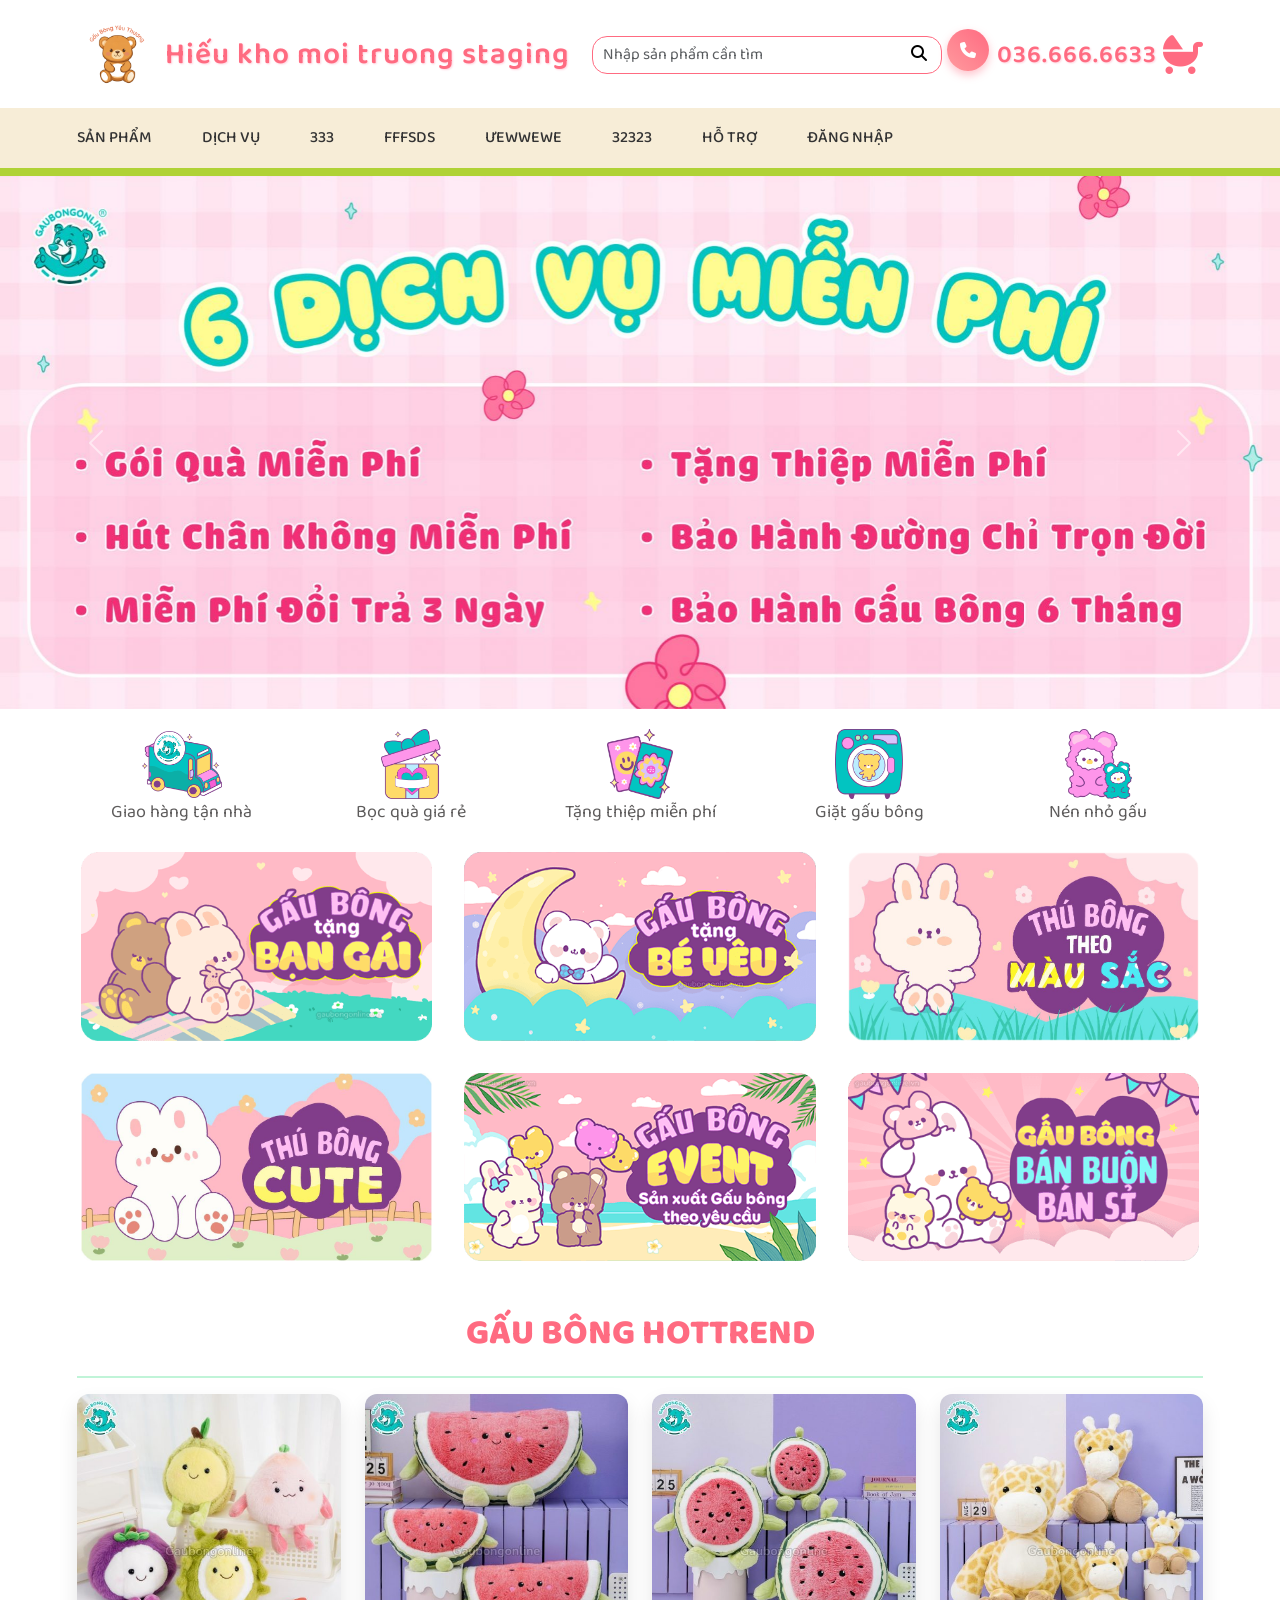
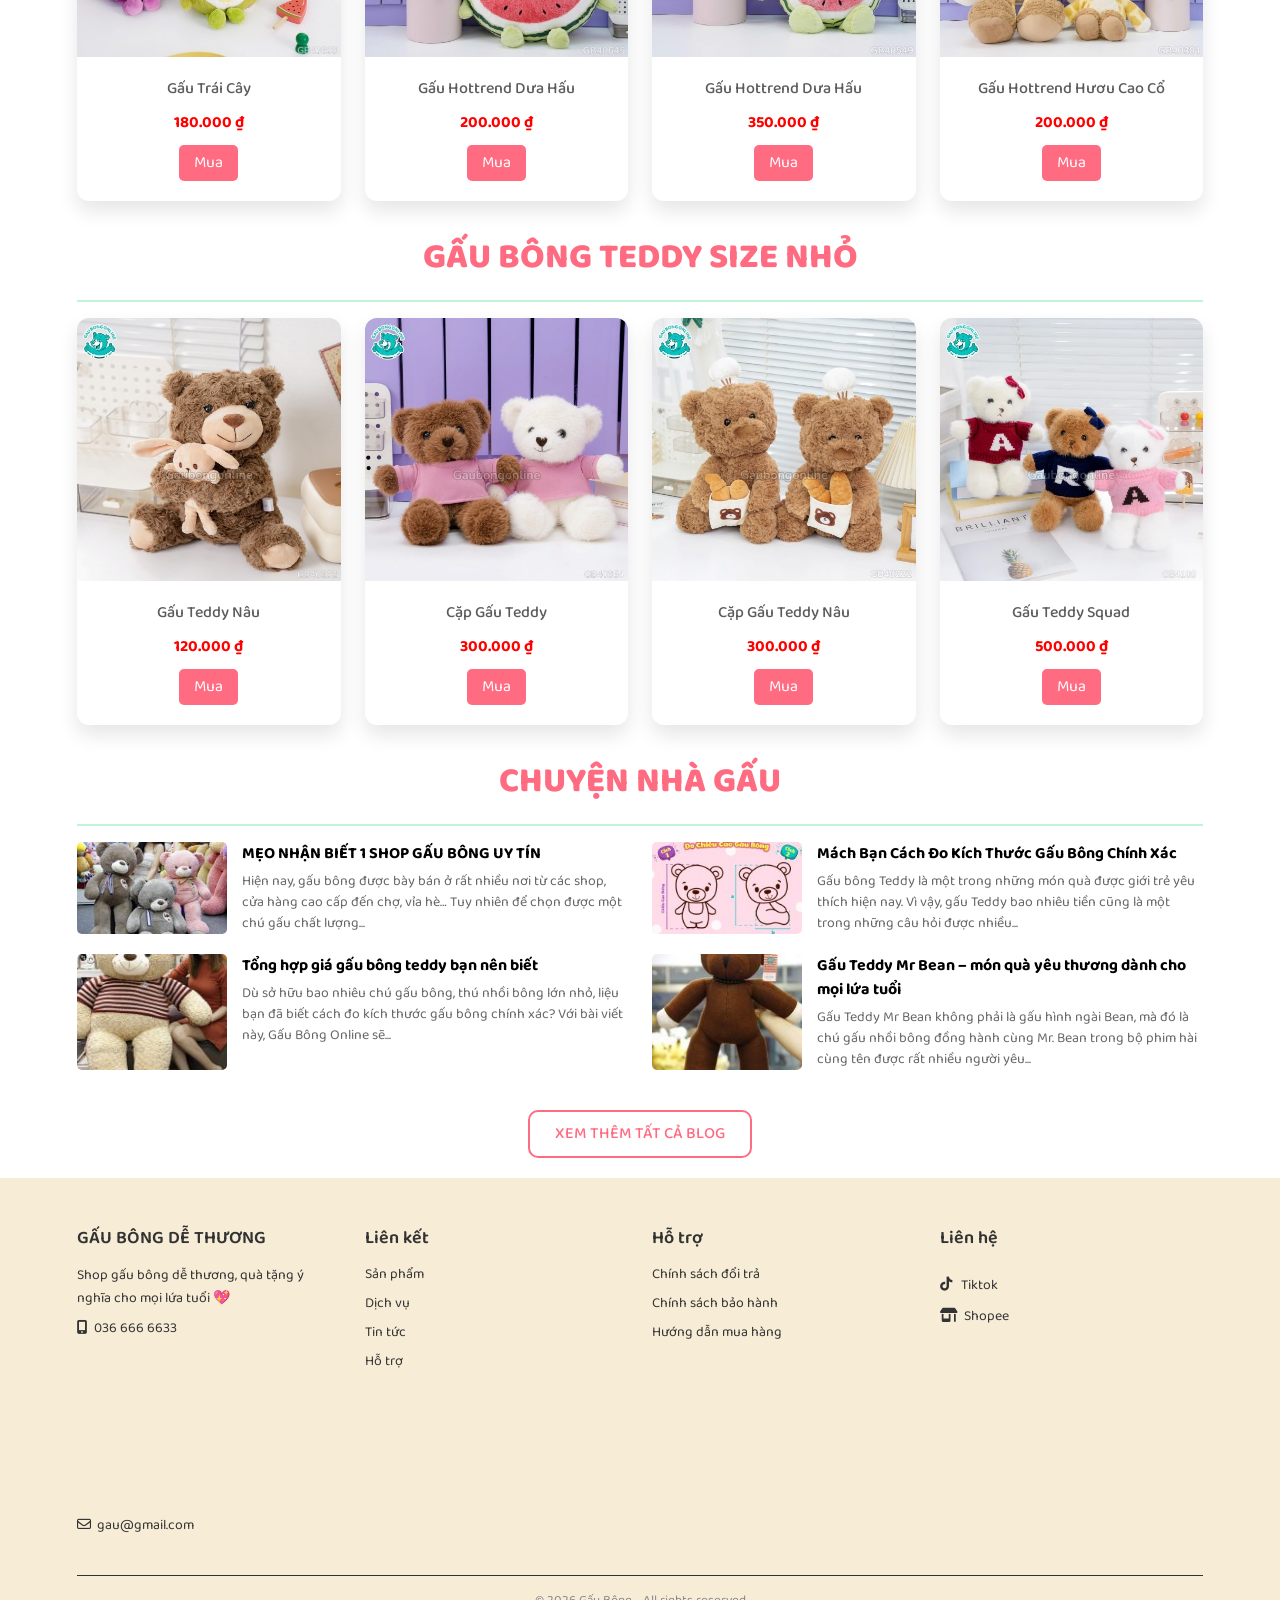
==== index.html @ 60a7fa4b "update" ====
<!doctype html>
<html lang="en">
  <head>
    <title>MMOSolution</title>
    <meta charset="utf-8" />
    <meta name="viewport" content="width=device-width, initial-scale=1" />
    <link
      href="https://cdn.jsdelivr.net/npm/bootstrap@5.3.3/dist/css/bootstrap.min.css"
      rel="stylesheet"
    />
    <script src="https://cdn.jsdelivr.net/npm/bootstrap@5.3.3/dist/js/bootstrap.bundle.min.js"></script>
    <link
      rel="stylesheet"
      href="https://cdnjs.cloudflare.com/ajax/libs/font-awesome/6.5.0/css/all.min.css"
    />
    <link rel="stylesheet" href="/style.css" />
    <link
      href="https://fonts.googleapis.com/css2?family=Baloo+2:wght@400;600&display=swap"
      rel="stylesheet"
    />
  </head>
  
  <body>
    <header>
      <div style="height: 2px; width: 100%; background: #ffffff"></div>
      
      
      <nav class="navbar navbar-expand-sm">
        <div class="container">
          <!-- logo -->
          <a class="navbar-brand" href="/index.html">
            <img
              class="img-fluid"
              src="/img/logo.png"
              alt="Logo"
              style="width: 80px"
            />
            <p class="h1">Hiếu kho moi truong staging</p>
          </a>
          <!-- logo -->
          <div class="navbar-search">
            <form class="d-flex" onsubmit="return false;">
              <input
                id="searchInput"
                class="form-control me-2"
                type="text"
                placeholder="Nhập sản phẩm cần tìm"
              />
              <button class="btn-search" type="button">
                <i class="fa-solid fa-magnifying-glass"></i>
              </button>
            </form>

            <!-- box kết quả -->
            <div id="searchResult" class="search-result d-none"></div>
          </div>

          <div class="navbar-phone">
            <p>
              <i
                class="fa-solid fa-phone"
                style="color: rgb(255, 255, 255)"
              ></i>
            </p>
            <a href="tel:0901234567" class="h3">036.666.6633</a>
          </div>

          <div class="navbar-cart">
            <div class="cart-icon">
              <i class="fa-solid fa-baby-carriage"></i>
            </div>
            <div class="cart-text">Chưa có sản phẩm trong giỏ</div>
          </div>
        </div>
      </nav>

      <nav class="navbar navbar-expand-sm menu">
        <div class="container">
          <div class="menu-item">
            <ul>
              <li class="has-dropdown">
                <a href="/product.html">Sản phẩm</a>
                <ul class="dropdown-menu">
                  <li><a href="#">Gấu bông</a></li>
                  <li><a href="#">Thú nhồi bông</a></li>
                  <li><a href="#">Quà tặng</a></li>
                </ul>
              </li>

              <li><a href="#">Dịch vụ</a></li>
              <li><a href="#">333</a></li>
              <li><a href="#">fffsds</a></li>
              <li><a href="#">ưewwewe</a></li>
              <li><a href="#">32323</a></li>

              <li><a href="#">Hỗ trợ</a></li>
              <li class="login"><a href="/login.html">Đăng nhập</a></li>
            </ul>
          </div>
        </div>
      </nav>
      
      <div style="height: 8px; width: 100%; background: #b0d236"></div>
    </header>
    <main>
      <div id="demo" class="carousel slide" data-bs-ride="carousel">
        <div class="carousel-inner">
          <div class="carousel-item active">
            <img src="/img/banner1.jpg" alt="Banner 1" class="d-block w-100" />
          </div>
          <div class="carousel-item">
            <img src="/img/banner2.jpg" alt="Banner 2" class="d-block w-100" />
          </div>
          <div class="carousel-item">
            <img src="/img/banner3.jpg" alt="Banner 3" class="d-block w-100" />
          </div>
        </div>

        <button
          class="carousel-control-prev"
          type="button"
          data-bs-target="#demo"
          data-bs-slide="prev"
        >
          <span class="carousel-control-prev-icon"></span>
        </button>
        <button
          class="carousel-control-next"
          type="button"
          data-bs-target="#demo"
          data-bs-slide="next"
        >
          <span class="carousel-control-next-icon"></span>
        </button>
      </div>

      <div class="container">
        <nav class="info-web">
          <div>
            <img src="/img/infoweb/giaohang.png" alt="" class="img-fluid" />
            <p>Giao hàng tận nhà</p>
          </div>
          <div>
            <img src="/img/infoweb/bocqua.png" alt="" class="img-fluid" />
            <p>Bọc quà giá rẻ</p>
          </div>
          <div>
            <img src="/img/infoweb/tangthiep.png" alt="" class="img-fluid" />
            <p>Tặng thiệp miễn phí</p>
          </div>
          <div>
            <img src="/img/infoweb/giatgau.png" alt="" class="img-fluid" />
            <p>Giặt gấu bông</p>
          </div>
          <div>
            <img src="/img/infoweb/nennho.png" alt="" class="img-fluid" />
            <p>Nén nhỏ gấu</p>
          </div>
        </nav>

        <nav>
          <div class="row">
            <div class="col-4 p-3">
              <div class="img-box">
                <a href="#"
                  ><img src="/img/catogery/cato1.png" class="img-fluid"
                /></a>
              </div>
            </div>
            <div class="col-4 p-3">
              <div class="img-box">
                <a href="#"
                  ><img src="/img/catogery/cato2.png" class="img-fluid"
                /></a>
              </div>
            </div>
            <div class="col-4 p-3">
              <div class="img-box">
                <a href="#"
                  ><img src="/img/catogery/cato3.png" class="img-fluid"
                /></a>
              </div>
            </div>
            <div class="col-4 p-3">
              <div class="img-box">
                <a href="#"
                  ><img src="/img/catogery/cato4.png" class="img-fluid"
                /></a>
              </div>
            </div>
            <div class="col-4 p-3">
              <div class="img-box">
                <a href="#"
                  ><img src="/img/catogery/cato5.png" class="img-fluid"
                /></a>
              </div>
            </div>
            <div class="col-4 p-3">
              <div class="img-box">
                <a href="#"
                  ><img src="/img/catogery/cato6.png" class="img-fluid"
                /></a>
              </div>
            </div>
          </div>
        </nav>

        <a href="#" class="title-page">gấu bông hottrend</a></p>
        <hr class="hr" />
        <nav class="row page-product-hottrend">
         
          <a href="#" class="btn-view" style="text-transform: uppercase;">xem thêm tất cả gấu bông hottrend</a>
        </nav>


        <a href="#" class="title-page">gấu bông teddy size nhỏ</a></p>

        <hr class="hr" />

        <nav class="row page-product-teddy">
          
          <a href="#" class="btn-view" style="text-transform: uppercase;">xem thêm tất cả gấu bông size nhỏ</a>
        </nav>

        <a href="#" class="title-page">chuyện nhà gấu</a></p>

        <hr class="hr" />
        <nav class="row">
          <div class="col-lg-6 col-md-6 col-12 d-flex">
            <div><img src="img/blog/blog1.jpg" alt="Blog 1" class="img-fluid"></div>
            <div>
              <a href="#">MẸO NHẬN BIẾT 1 SHOP GẤU BÔNG UY TÍN</a>
              <p>Hiện nay, gấu bông được bày bán ở rất nhiều nơi từ các shop, cửa hàng cao cấp đến chợ, vỉa hè… Tuy nhiên để chọn được một chú gấu chất lượng...</p>
            </div>
          </div>
          <div class="col-lg-6 col-md-6 col-12 d-flex">
            <div><img src="img/blog/blog2.jpg" alt="Blog 2" class="img-fluid"></div>
            <div >
              <a href="#">Mách Bạn Cách Đo Kích Thước Gấu Bông Chính Xác</a>
              <p>Gấu bông Teddy là một trong những món quà được giới trẻ yêu thích hiện nay. Vì vậy, gấu Teddy bao nhiêu tiền cũng là một trong những câu hỏi được nhiều...</p>
            </div>
          </div>
          <div class="col-lg-6 col-md-6 col-12 d-flex">
            <div><img src="img/blog/blog3.jpg" alt="Blog 3" class="img-fluid"></div>
            <div >
              <a href="#">Tổng hợp giá gấu bông teddy bạn nên biết</a>
              <p>Dù sở hữu bao nhiêu chú gấu bông, thú nhồi bông lớn nhỏ, liệu bạn đã biết cách đo kích thước gấu bông chính xác? Với bài viết này, Gấu Bông Online sẽ...</p>
            </div>
          </div>
          <div class="col-lg-6 col-md-6 col-12 d-flex">
            <div><img src="img/blog/blog4.jpg" alt="Blog 4" class="img-fluid"></div>
            <div >
              <a href="#">Gấu Teddy Mr Bean – món quà yêu thương dành cho mọi lứa tuổi</a>
              <p>Gấu Teddy Mr Bean không phải là gấu hình ngài Bean, mà đó là chú gấu nhồi bông đồng hành cùng Mr. Bean trong bộ phim hài cùng tên được rất nhiều người yêu...</p>
            </div>
          </div>
                    <a href="#" class="btn-view" style="text-transform: uppercase;">xem thêm tất cả blog</a>

        </nav>

      </div>
      <script src="main.js"></script>
    </main>

    <footer class="footer">
      <div class="container">
        <div class="row">
          <!-- Cột 1: Logo + giới thiệu -->
          <div class="col-lg-3 col-md-6 col-12">
            <h4 class="footer-title">GẤU BÔNG DỄ THƯƠNG</h4>
            <p>Shop gấu bông dễ thương, quà tặng ý nghĩa cho mọi lứa tuổi 💖</p>
            <p>
              <i class="fa-solid fa-mobile-screen-button"></i
              ><a href="tel:+09121212121 ">036 666 6633</a>
            </p>
            <iframe
              src="https://www.google.com/maps/embed?pb=!1m18!1m12!1m3!1d52754.44577545747!2d106.65266297413841!3d10.657290268115258!2m3!1f0!2f0!3f0!3m2!1i1024!2i768!4f13.1!3m3!1m2!1s0x31753100099ce9ed%3A0xdb6079801f0735ea!2zVHLGsOG7nW5nIMSQ4bqhaSBo4buNYyBN4bufIFRQLiBI4buTIENow60gTWluaCAoY8ahIHPhu58gMyk!5e0!3m2!1svi!2s!4v1773914977693!5m2!1svi!2s"
              width="100%"
              height="150"
              style="border: 0; border-radius: 8px"
              allowfullscreen=""
              loading="lazy"
            >
            </iframe>
            <p>
              <i class="fa-regular fa-envelope"></i
              ><a href="mailto:jdhsdhsjdsjdjshdjh">gau@gmail.com</a>
            </p>
          </div>

          <!-- Cột 2: Liên kết -->
          <div class="col-lg-3 col-md-6 col-12">
            <h4 class="footer-title">Liên kết</h4>
            <ul>
              <li><a href="#">Sản phẩm</a></li>
              <li><a href="#">Dịch vụ</a></li>
              <li><a href="#">Tin tức</a></li>
              <li><a href="#">Hỗ trợ</a></li>
            </ul>
          </div>

          <!-- Cột 3: Hỗ trợ -->
          <div class="col-lg-3 col-md-6 col-12">
            <h4 class="footer-title">Hỗ trợ</h4>
            <ul>
              <li><a href="#">Chính sách đổi trả</a></li>
              <li><a href="#">Chính sách bảo hành</a></li>
              <li><a href="#">Hướng dẫn mua hàng</a></li>
            </ul>
          </div>

          <!-- Cột 4: Liên hệ -->
          <div class="col-lg-3 col-md-6 col-12">
            <h4 class="footer-title">Liên hệ</h4>
            <div
              class="fb-page"
              data-href="https://www.facebook.com/facebook"
              data-tabs=""
              data-width="340"
              data-height="250"
              data-small-header="false"
              data-adapt-container-width="true"
              data-hide-cover="true"
              data-show-facepile="true"
              data-tabs="timeline"
            ></div>
            <p><i class="fa-brands fa-tiktok"></i> <a href="#">Tiktok</a></p>
            <p><i class="fa-solid fa-shop"></i><a href="#">Shopee</a></p>
          </div>
        </div>

        <!-- dưới cùng -->
        <div class="footer-bottom">© 2026 Gấu Bông - All rights reserved</div>
      </div>
    </footer>
  </body>
</html>
---- style.css ----
:root {
  --mauchude: #f7edd7;
  --mauphu: #ff6b81;
  --mauchulink: #333;
  --hover:#ff6b81;
  --mauchu:#333
}
* {
  margin: 0;
  padding: 0;
  box-sizing: border-box;
}
body{
    color:#5d5b5b;
      font-family: "Baloo 2", cursive;

}
a{
    text-decoration: none;
    color: var(--mauchulink);
}
li{
    list-style-type: none;

}
p{
  margin-top: 0;
  margin-bottom: 0;
}
a:hover{
    color: var(--hover);
}
.container {
  max-width: 1150px;
  margin: auto;
}

.navbar {
}

.navbar-brand {
  display: flex;
  align-items: center;
  gap: 8px;
}

.navbar-brand p {
  margin: 0;
  font-family: "Baloo 2", cursive;
  font-size: 30px;
  font-weight: 600;
  color: var(--mauphu);
  letter-spacing: 1px;
  text-shadow: 1px 1px 2px #ffd6e0;
}

.navbar-phone {
  display: flex;
  align-items: center;
  gap: 8px;
}

.navbar-phone p {
  
  font-size: 25px;
  font-weight: bold;
  margin-bottom: 10px; /* cách với text dưới */
}
.navbar-phone p i {
  display: flex;
  align-items: center;
  justify-content: center;
  width: 42px;
  height: 42px;
  background: linear-gradient(45deg, #ff9a9e, #ff6b81);
  color: white;
  border-radius: 50%;
  font-size: 16px;
  box-shadow: 0 4px 8px rgba(255, 107, 129, 0.4);
}

.navbar-phone a {
  text-decoration: none;
  margin: 0;
  font-family: "Baloo 2", cursive;
  font-size: 25px;
  font-weight: 600;
  color: var(--mauphu);
  letter-spacing: 1px;
  text-shadow: 1px 1px 2px #ffd6e0;
}

.btn-search{
    border: none;
    background-color: transparent;
    padding-right: 14px;
}
.navbar-search{
    border:1px solid var(--mauphu);
    border-radius: 15px;
    width: 350px;
      position: relative;

}

.navbar-search input{
     margin-left: 10px;
    border: none;
} 
.navbar-search .form-control {
  border: none !important;
  box-shadow: none !important;
  outline: none !important;
  background: transparent !important; /* QUAN TRỌNG */
  padding-left: 0; /* bỏ khoảng cách bên trái */
}
.search-result {
  position: absolute;
  background: #fff;
  width: 350px;
  top: 100%;
  border: 1px solid #ddd;
  border-radius: 6px;
  max-height: 300px;
  overflow-y: auto;
  z-index: 999;
}

.search-item {
  display: flex;
  align-items: center;
  gap: 10px;
  padding: 8px;
  cursor: pointer;
}

.search-item:hover {
  background: #f5f5f5;
}

.search-item img {
  width: 40px;
  height: 40px;
  object-fit: cover;
}
/* phần text (tên) */
.search-item > div {
  flex: 1;   /* chiếm hết khoảng giữa */
}

/* giá đẩy sang phải */
.search-item .price {
  white-space: nowrap;
  font-weight: bold;
}
.navbar-cart {
  position: relative;
  display: inline-block;
}


/* icon */
.cart-icon i {
  font-size: 40px;
  cursor: pointer;
    color: var(--mauphu);

}

/* text ẩn ban đầu */
.cart-text {
  position: absolute;
  top: 120%;
  right: 0;

  background: #fff;
  padding: 30px;
  border-radius: 8px;
  box-shadow: 0 4px 10px rgba(0,0,0,0.1);

  opacity: 0;
  visibility: hidden;
  transition: 0.3s;
  width: 300px;
  z-index: 9999;
}

/* hover vào icon thì hiện */
.cart-icon:hover + .cart-text {
  opacity: 1;
  visibility: visible;
}

.menu{
    background-color: var(--mauchude);
    max-height: 200px;
    height: 60px;
}

.menu-item ul {
  list-style: none; /* bỏ dấu chấm */
  padding: 0;
  margin: 0;

  display: flex; /* nằm ngang */
  gap: 50px; /* khoảng cách giữa các item */
  
}

.menu-item li a {
  text-decoration: none;
  color: var(--mauchulink);
  font-weight: 500;
  text-transform: uppercase;
  
}

/* hover cho đẹp */
.menu-item li a:hover {
  color: #ff6b81;
}


/* item cha */
.menu-item li {
  position: relative;
}


/* dropdown ẩn */
.dropdown-menu {
  position: absolute;
  top: 120%;
  left: 0;

  background: #fff;
  border-radius: 10px;
  padding: 10px 0;

  min-width: 180px;
  box-shadow: 0 8px 20px rgba(0,0,0,0.1);

  opacity: 0;
  visibility: hidden;
  transform: translateY(10px);

  transition: 0.3s;
}

/* item trong dropdown */
.dropdown-menu li {
  padding: 8px 15px;
}

.dropdown-menu li a {
  color: #333;
  text-decoration: none;
  display: block;
}

.dropdown-menu li:hover {
  background: #ffe4ec;
}

/* hover hiện dropdown */
.has-dropdown:hover .dropdown-menu {
  opacity: 1;
  visibility: visible;
  transform: translateY(0);
}


.info-web {
  display: flex;
  justify-content: space-between; 
  align-items: center;

  gap: 20px;
  padding-top: 10px;
}

.info-web > div {
  flex: 1; 
  text-align: center;

  padding: 10px;
  border-radius: 12px;

  transition: 0.3s;
}

.info-web img {
  width: 80px;
  height: 70px;
  object-fit: contain;
}

.info-web div p {
  font-size: 18px;
  font-weight: lighter;
}

.info-web > div:hover {
  color: var(--mauphu);
  
}





.img-box {
  overflow: hidden; /* quan trọng: không tràn */
  border-radius: 10px;
}

.img-box img {
  transition: transform 0.3s ease;
}

/* hover zoom */
.img-box:hover img {
  transform: scale(1.1);
}


.h3{
    color: #ff6b81;
    font-weight: bold;
    text-align: center;
}

.hr{
    border: 1px solid rgb(5, 210, 100) ;
}

/* khung card */
.product-card {
  background: #fff;
  border-radius: 12px;
  overflow: hidden;
  transition: all 0.3s ease;
  
  /* shadow nhẹ */
  box-shadow: 0 10px 20px rgba(0, 0, 0, 0.1);
}

/* hover nổi lên */
.product-card:hover {
  box-shadow: 0 25px 30px rgba(0, 0, 0, 0.2);
}




.card-body {
  text-align: center;
}

.card-title {
  font-size: 16px;
  font-weight: 500;
  margin: 10px 0;
  padding-top: 10px;
}

.card-price {
  color: red;
  font-weight: bold;
  margin-bottom: 10px;
}

.btn-buy {
  display: inline-block;
  padding: 6px 15px;
    margin-bottom: 20px;
  background-color: #ff6b81;
  color: white;
  text-decoration: none;
    border-radius: 5px;
  transition: 0.3s;
}

.btn-view {
  display: block;
  width: fit-content;

  margin: 20px auto; /* căn giữa */
  padding: 10px 25px;

  background: #fff;
  color: #ff6b81;

  border: 2px solid #ff6b81;
  border-radius: 10px;

  text-decoration: none;
  font-weight: 500;

  transition: 0.3s;
}

.btn-view:hover {
  background: #ff6b81;
  color: #fff;
}

.title-page{
      display: block; 

    padding-top: 30px;
    text-decoration: none;
    color: var(--mauphu);
    font-size: 35px;
    text-transform: uppercase;
    text-align: center;
  font-weight: 800; /* bold */
  text-transform: uppercase;

  color: #ff6b81;
}

.row > div.d-flex {
  gap: 15px;              
  margin-bottom: 20px;
}

/* khung ảnh */
.row > div.d-flex img {
  width: 150px;          
  height: 100%;          
  object-fit: cover;     
  border-radius: 5px;
}

.row > div.d-flex > div:last-child {
  flex: 1;               
}

.row > div.d-flex a {
  display: block;
  font-weight: bold;
  text-decoration: none;
  color: #000;
  margin-bottom: 5px;
}

.row > div.d-flex a:hover {
  color: #ff6b81;
}

.row > div.d-flex p {
  font-size: 14px;
  color: #666;
  margin: 0;
}

.footer {
  background: var(--mauchude);
  color: var(--mauchu);
  padding: 50px 0 20px;
  font-size: 14px;
}

/* title */
.footer-title {
  color: var(--mauchulink);
  font-size: 18px;
  margin-bottom: 15px;
  font-weight: 600;
}

/* text + icon */
.footer p {
  margin-bottom: 8px;
  line-height: 1.6;
}

.footer i {
  margin-right: 6px;
}

/* link */
.footer a {
  color: var(--mauchulink);
  text-decoration: none;
  transition: 0.2s;
}

.footer a:hover {
  color: var(--hover);
}

/* list */
.footer ul {
  list-style: none;
  padding: 0;
}

.footer ul li {
  margin-bottom: 8px;
}

/* MAP */
.footer iframe {
  margin-top: 10px;
  border-radius: 8px;
  width: 100%;
  height: 150px;
}

/* FACEBOOK BOX */
.fb-page {
  margin-bottom: 10px;
  border-radius: 8px;
  overflow: hidden;
}

/* bottom */
.footer-bottom {
  text-align: center;
  margin-top: 30px;
  padding-top: 15px;
  border-top: 1px solid #333;
  font-size: 13px;
  color: #888;

}
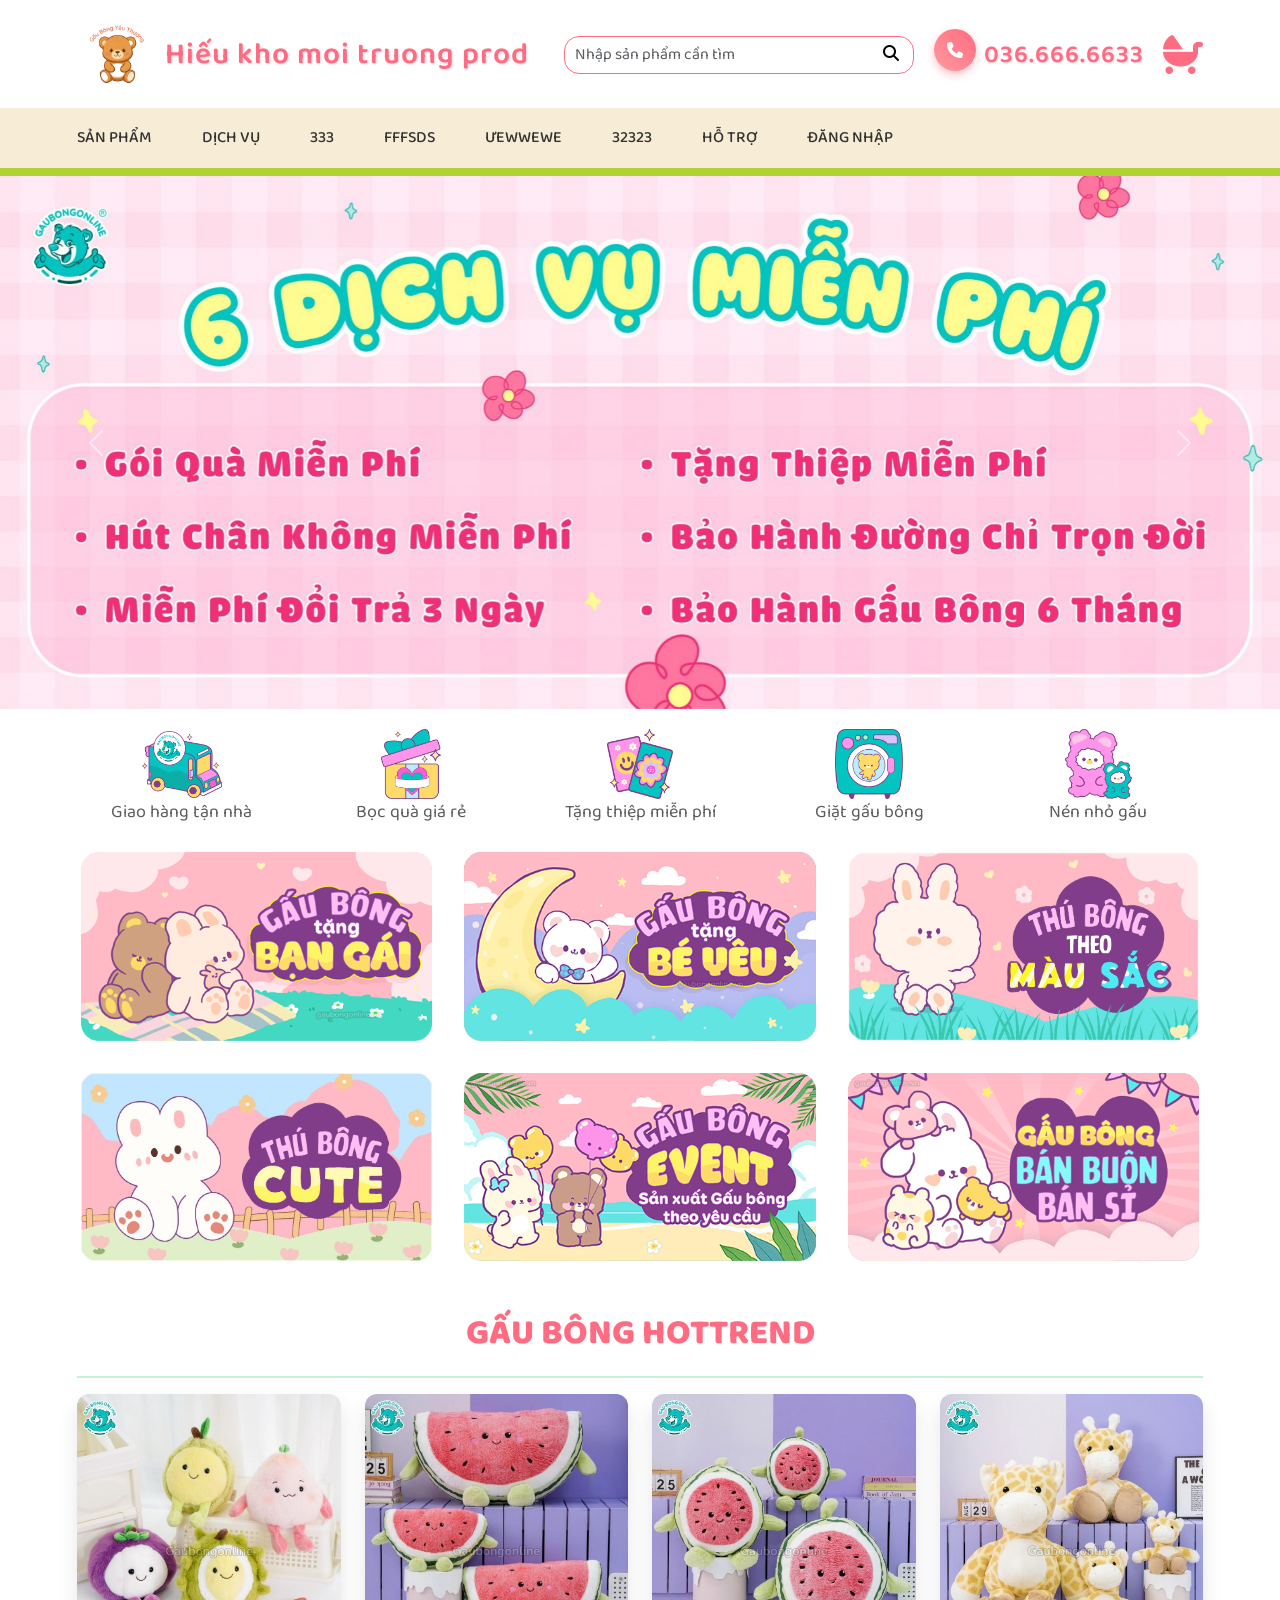
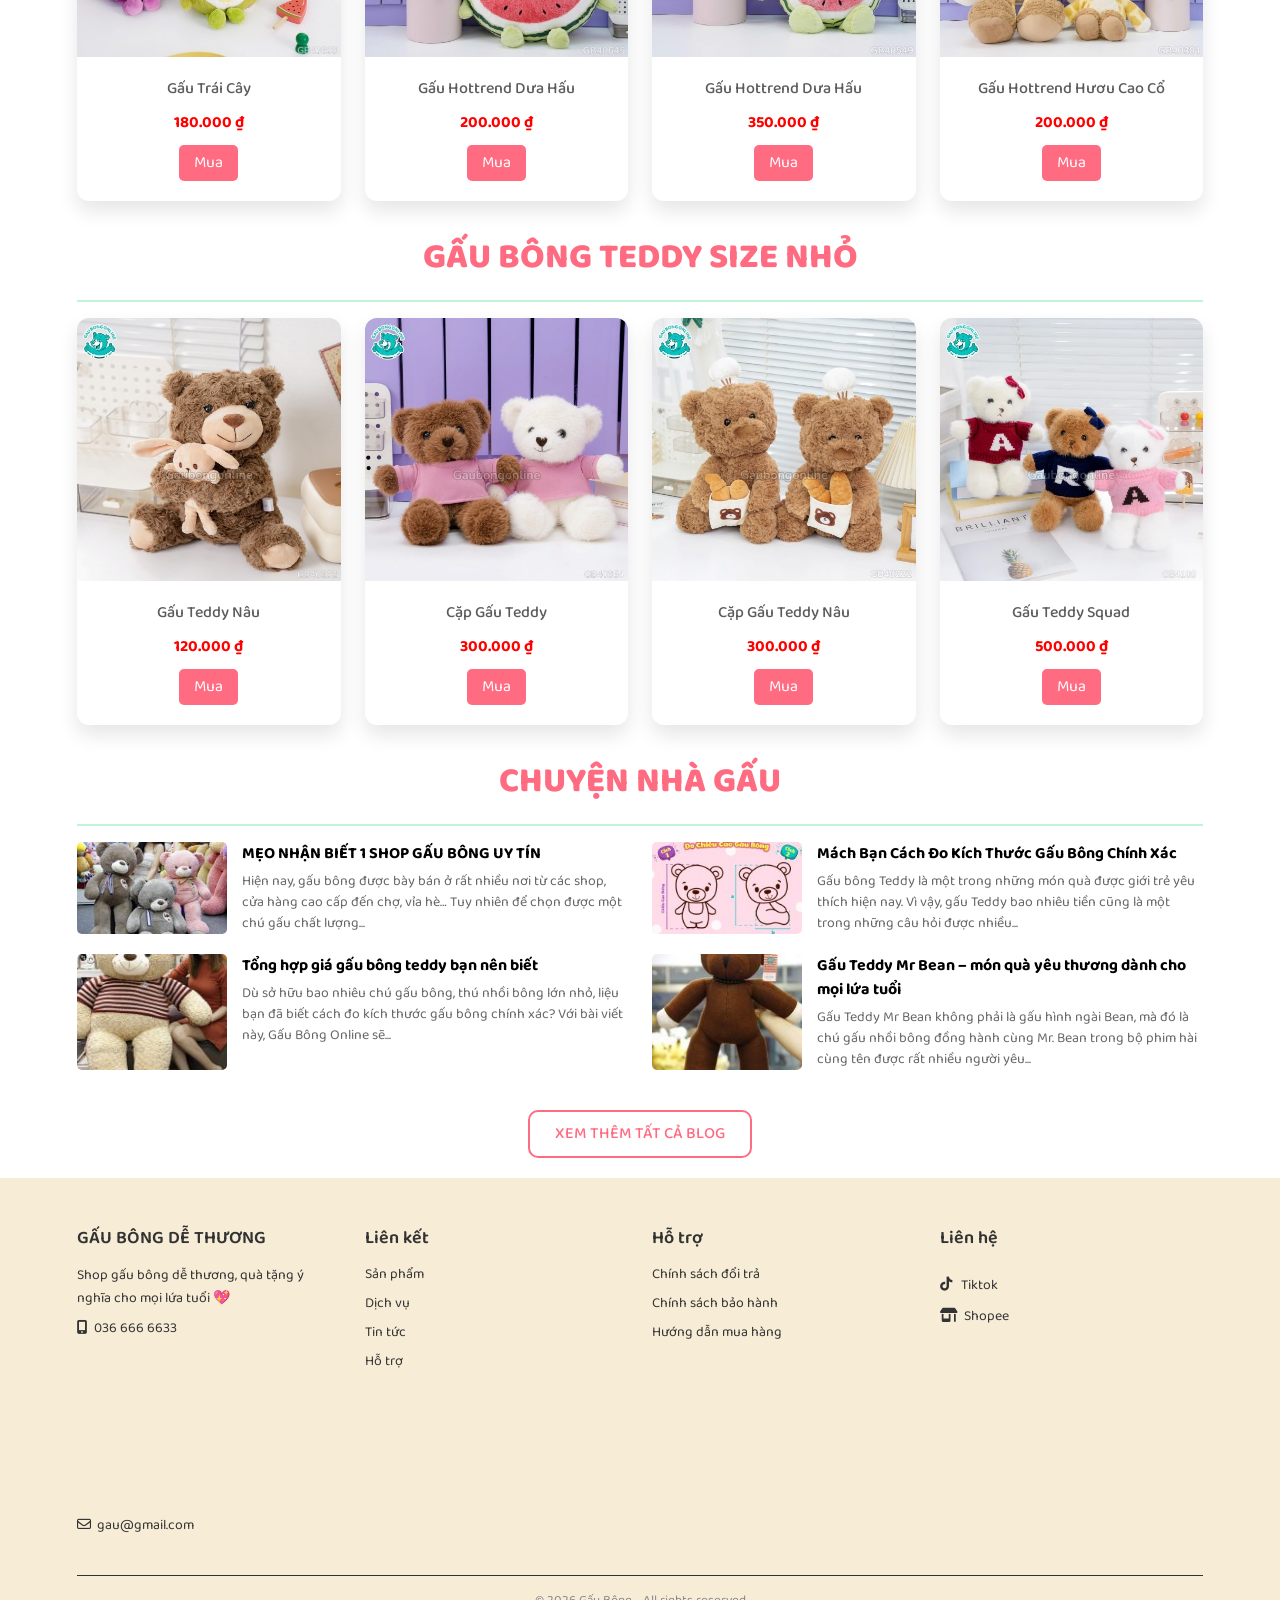
==== commit f25b02eb: "update" ====
--- a/index.html
+++ b/index.html
@@ -35,7 +35,7 @@
               alt="Logo"
               style="width: 80px"
             />
-            <p class="h1">Hiếu kho moi truong staging</p>
+            <p class="h1">Hiếu kho moi truong prod</p>
           </a>
           <!-- logo -->
           <div class="navbar-search">
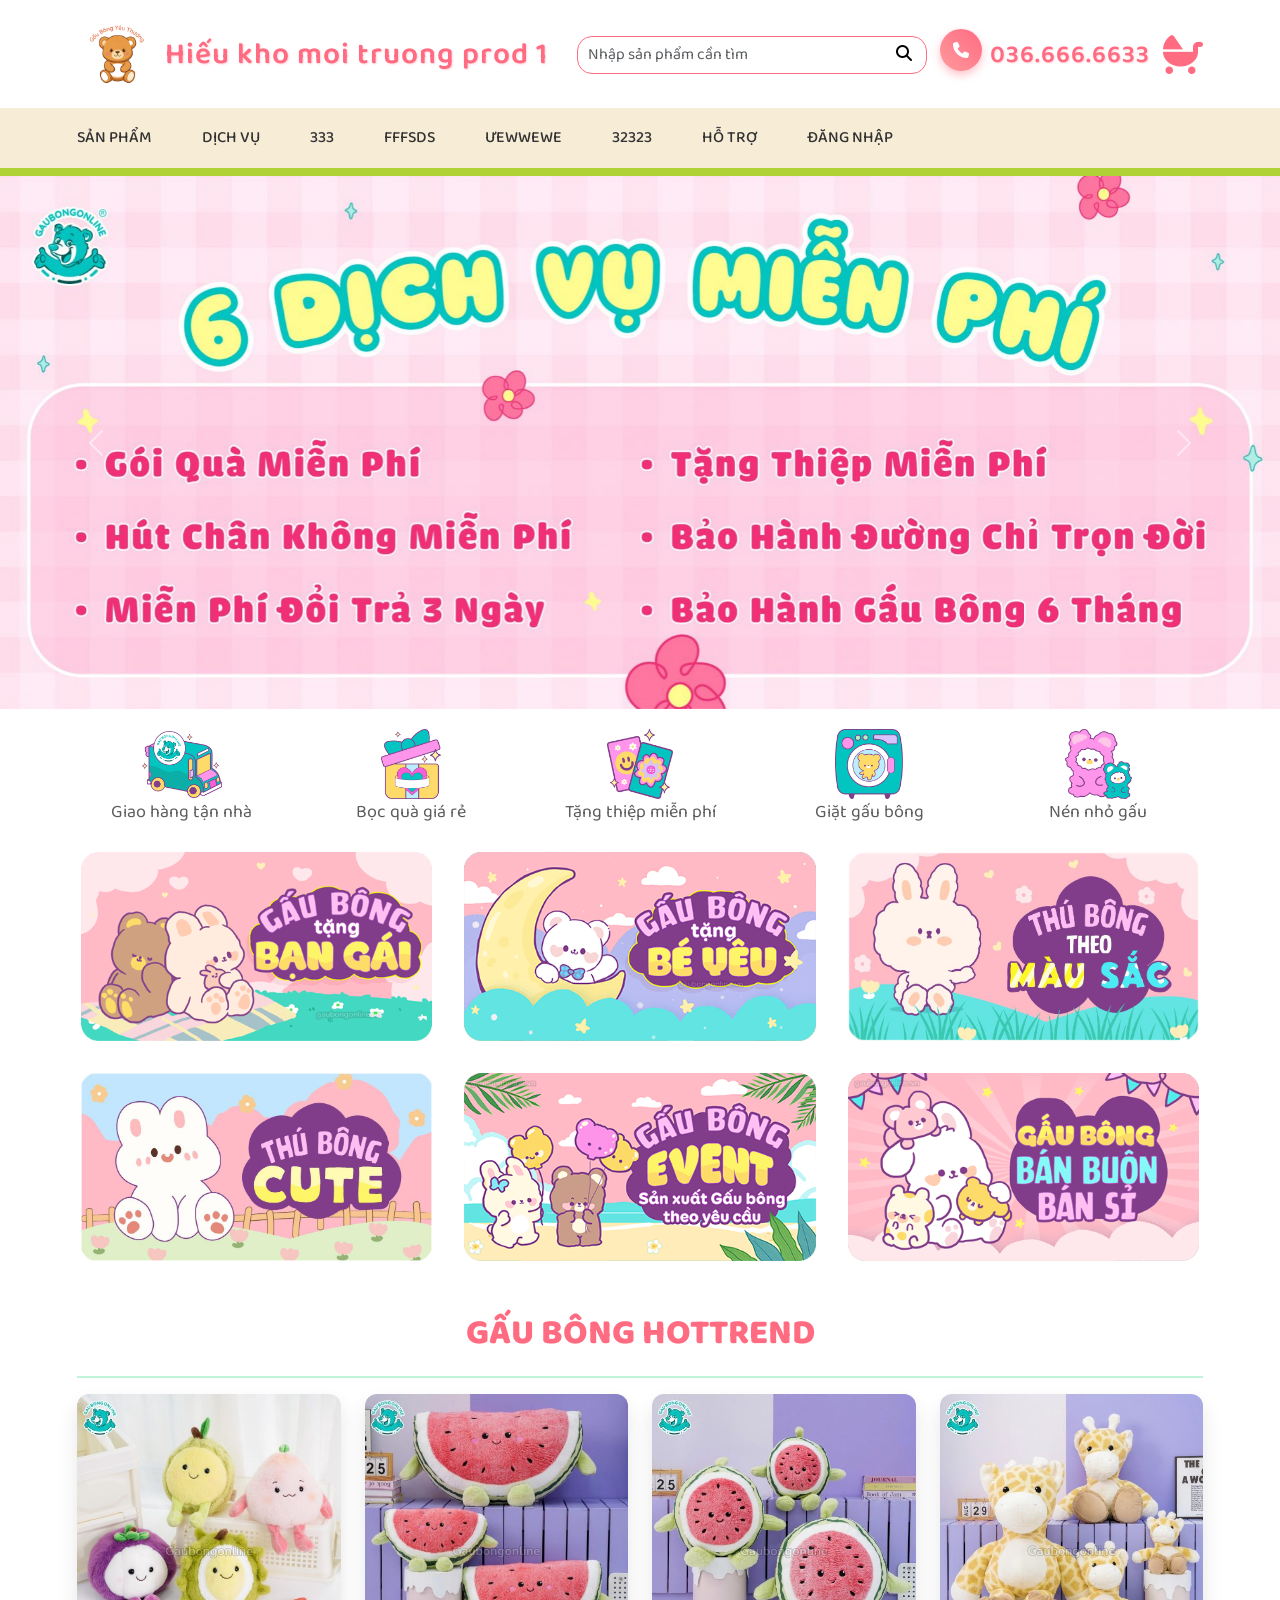
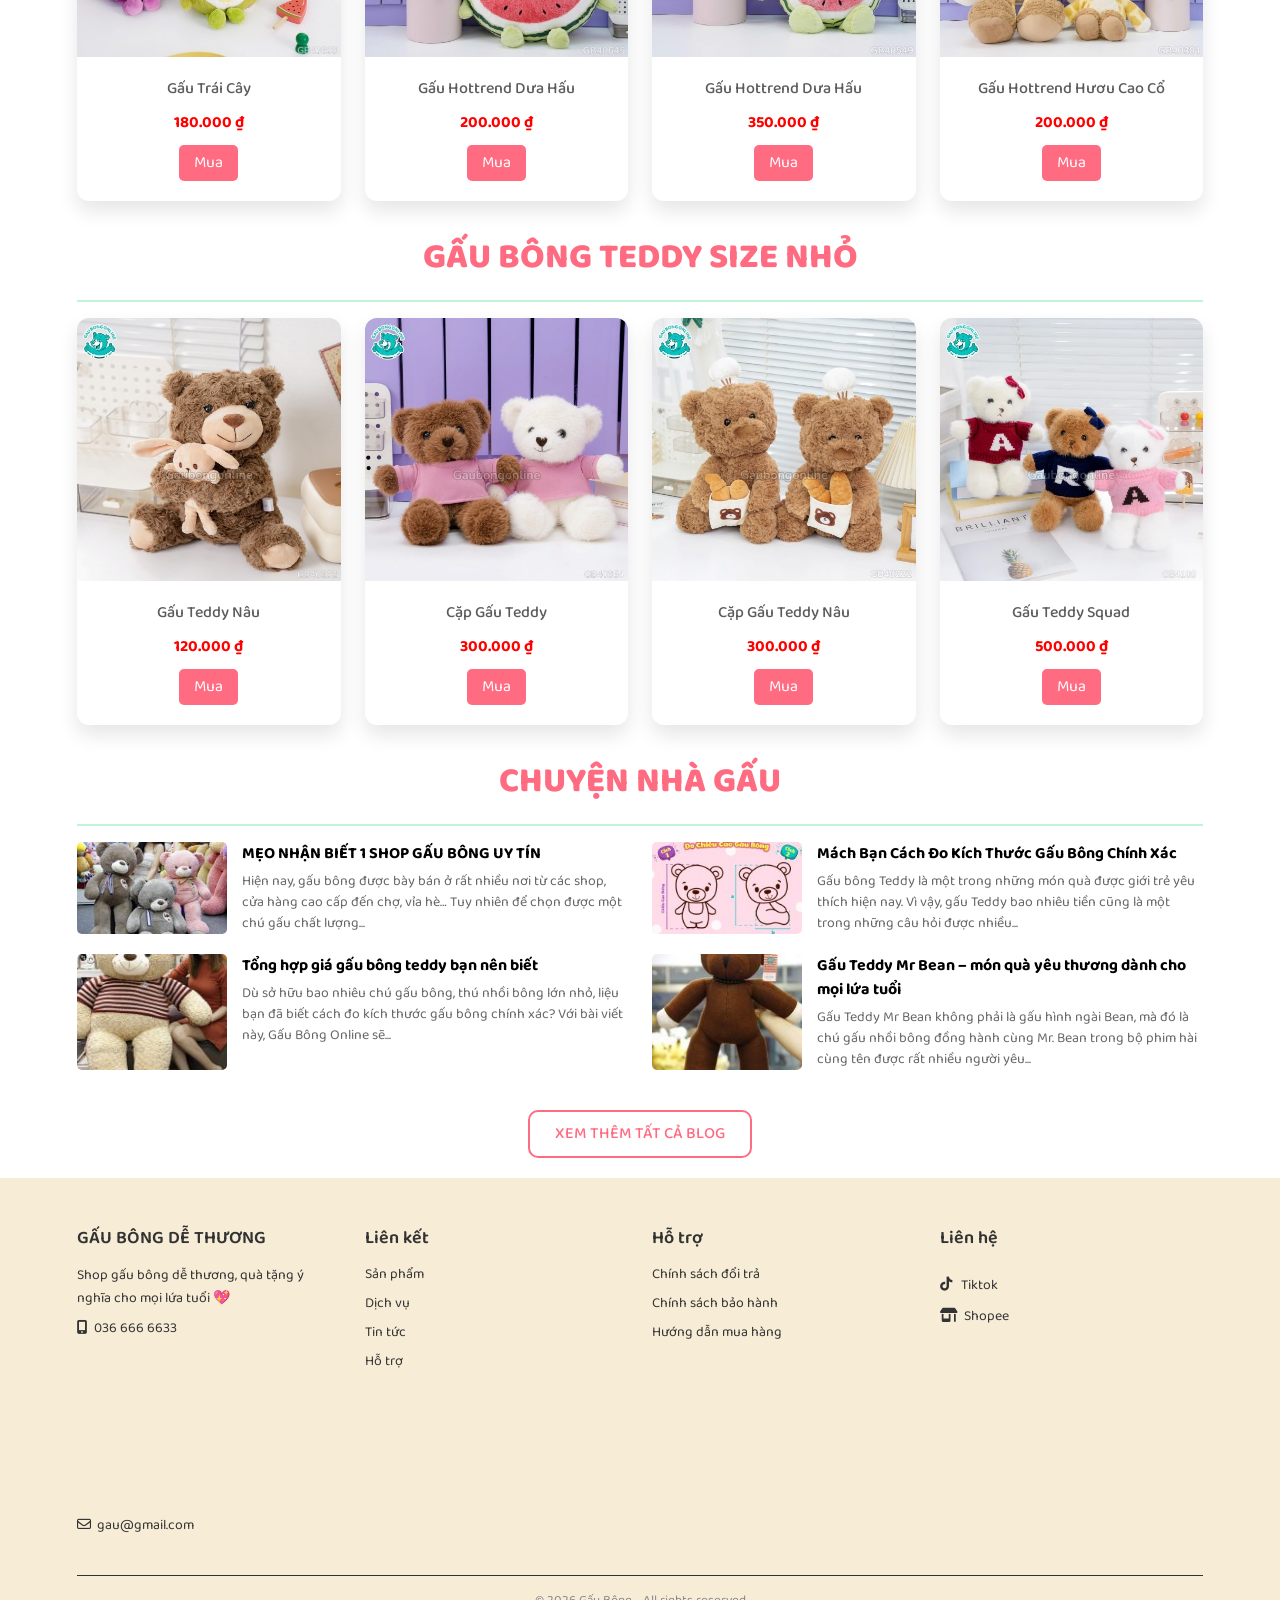
==== commit 82b15f35: "update" ====
--- a/index.html
+++ b/index.html
@@ -35,7 +35,7 @@
               alt="Logo"
               style="width: 80px"
             />
-            <p class="h1">Hiếu kho moi truong prod</p>
+            <p class="h1">Hiếu kho moi truong prod 1</p>
           </a>
           <!-- logo -->
           <div class="navbar-search">
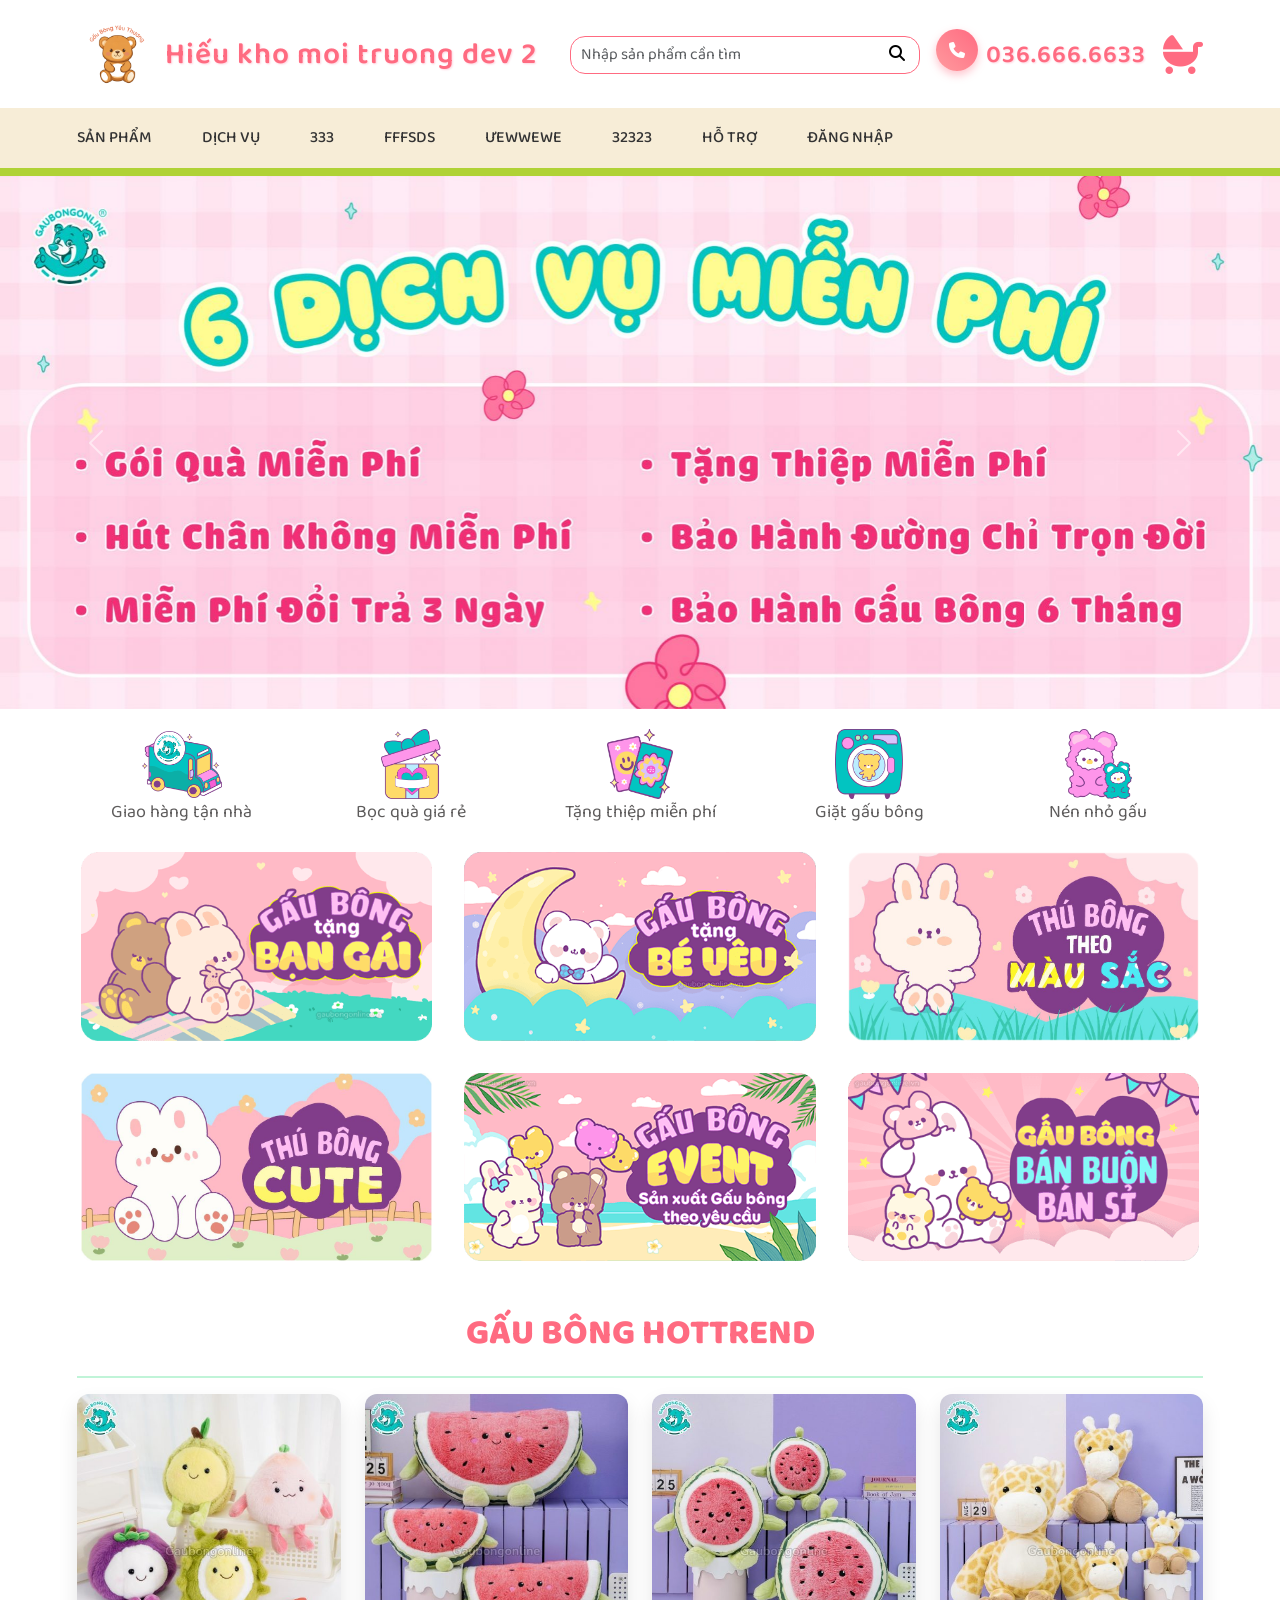
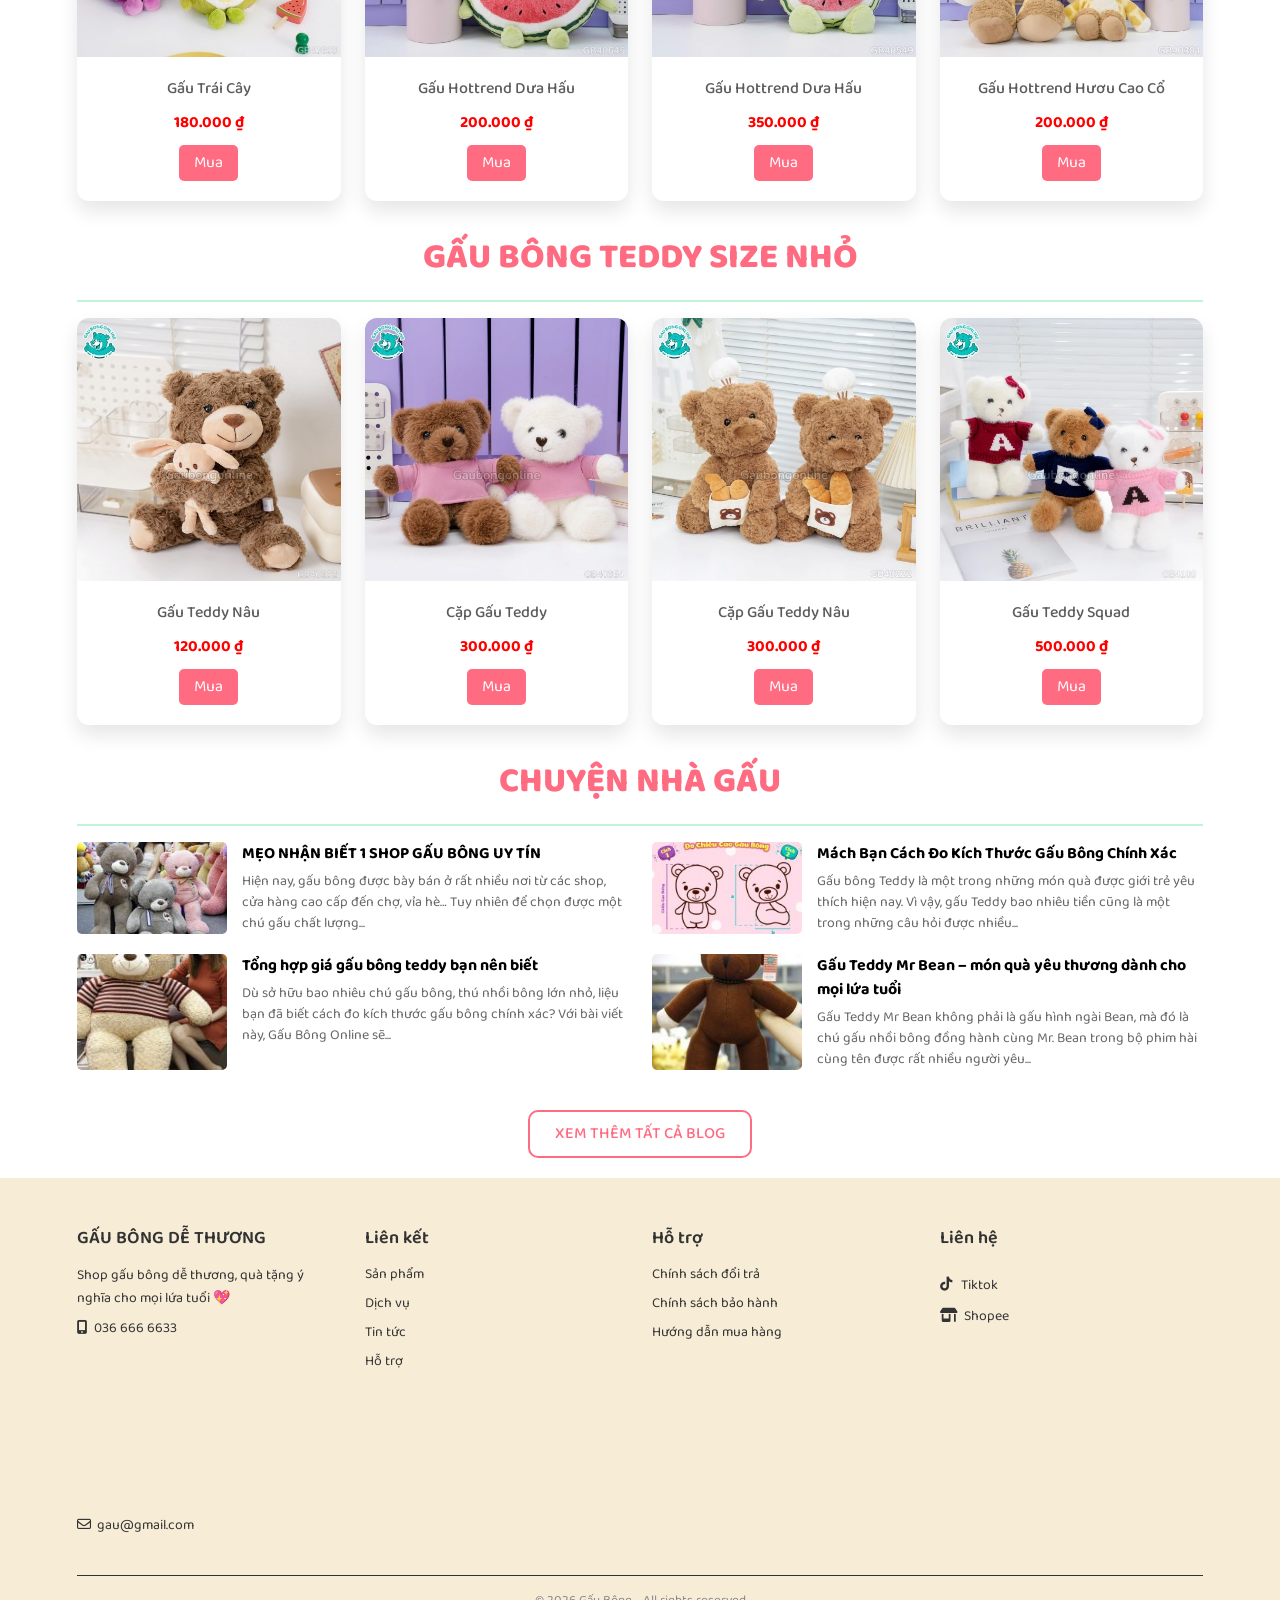
==== commit 6c27c69c: "update" ====
--- a/index.html
+++ b/index.html
@@ -35,7 +35,7 @@
               alt="Logo"
               style="width: 80px"
             />
-            <p class="h1">Hiếu kho moi truong prod 1</p>
+            <p class="h1">Hiếu kho moi truong dev 2</p>
           </a>
           <!-- logo -->
           <div class="navbar-search">
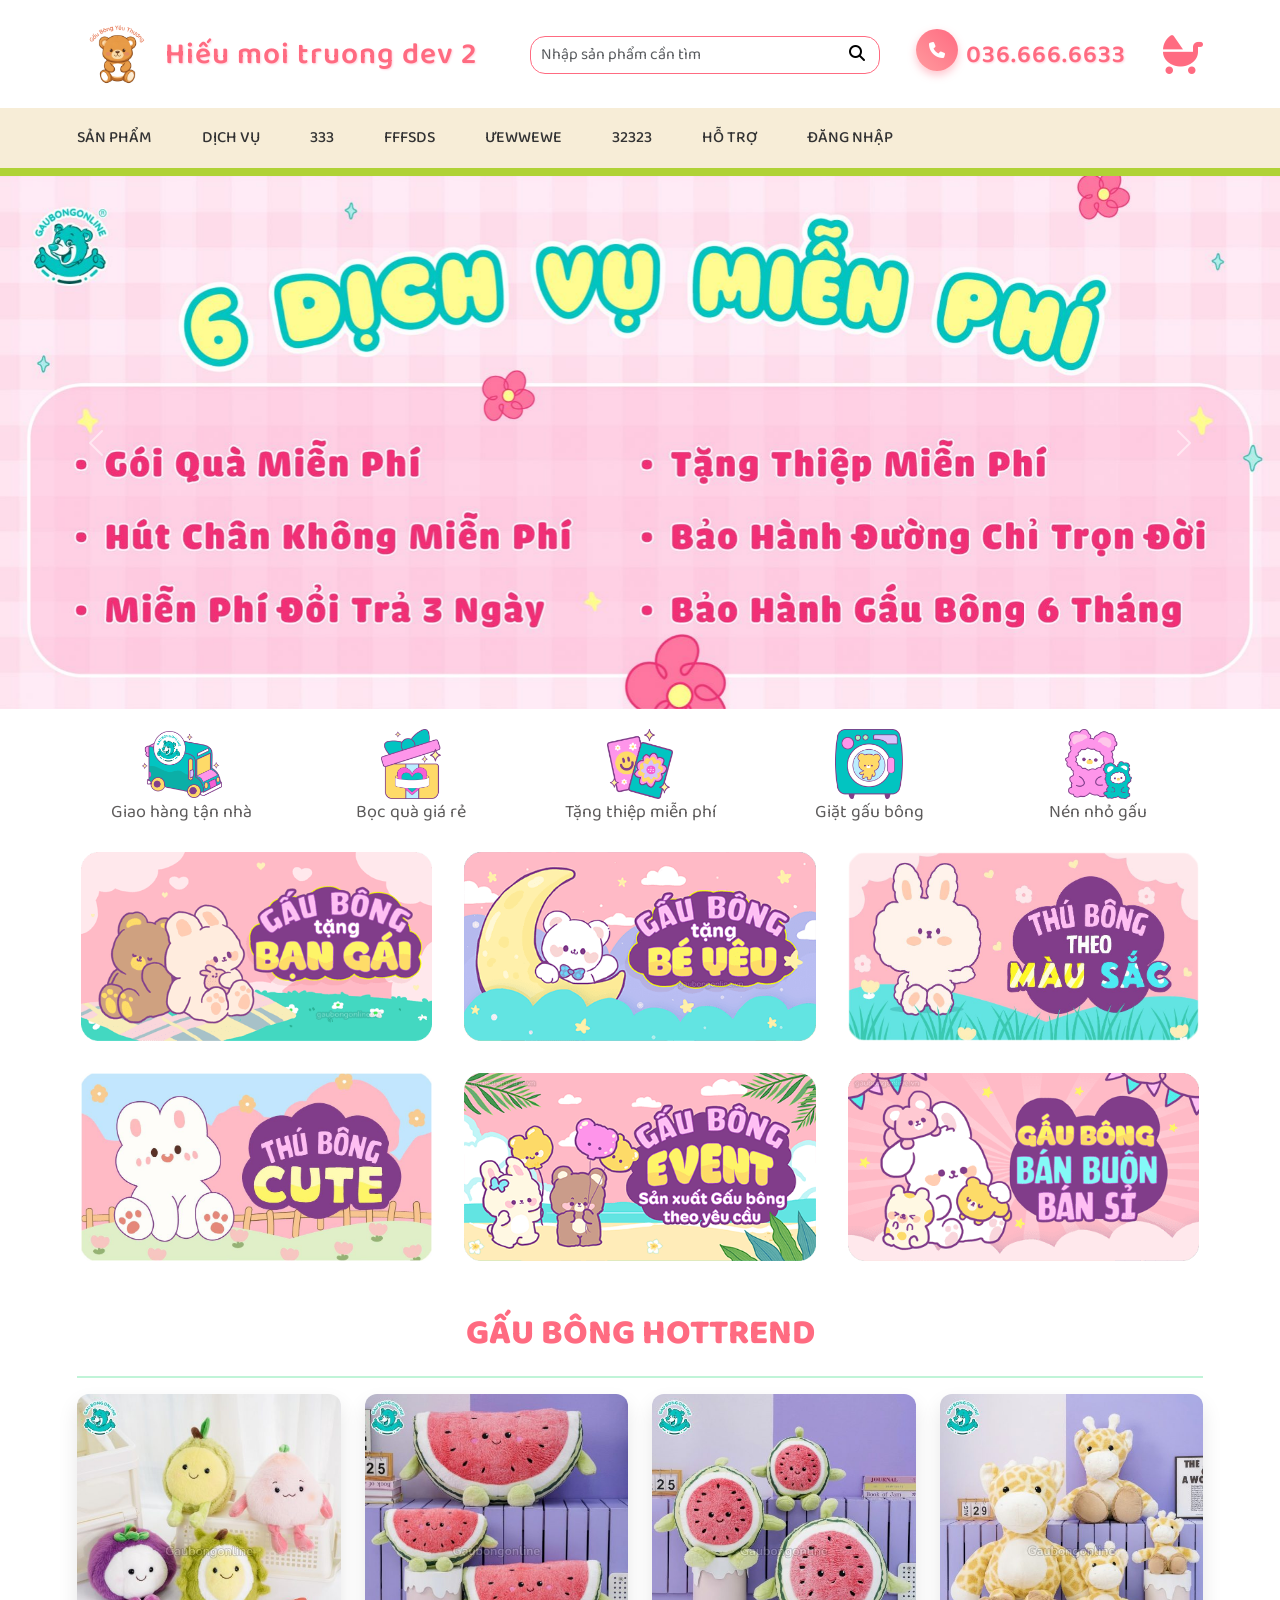
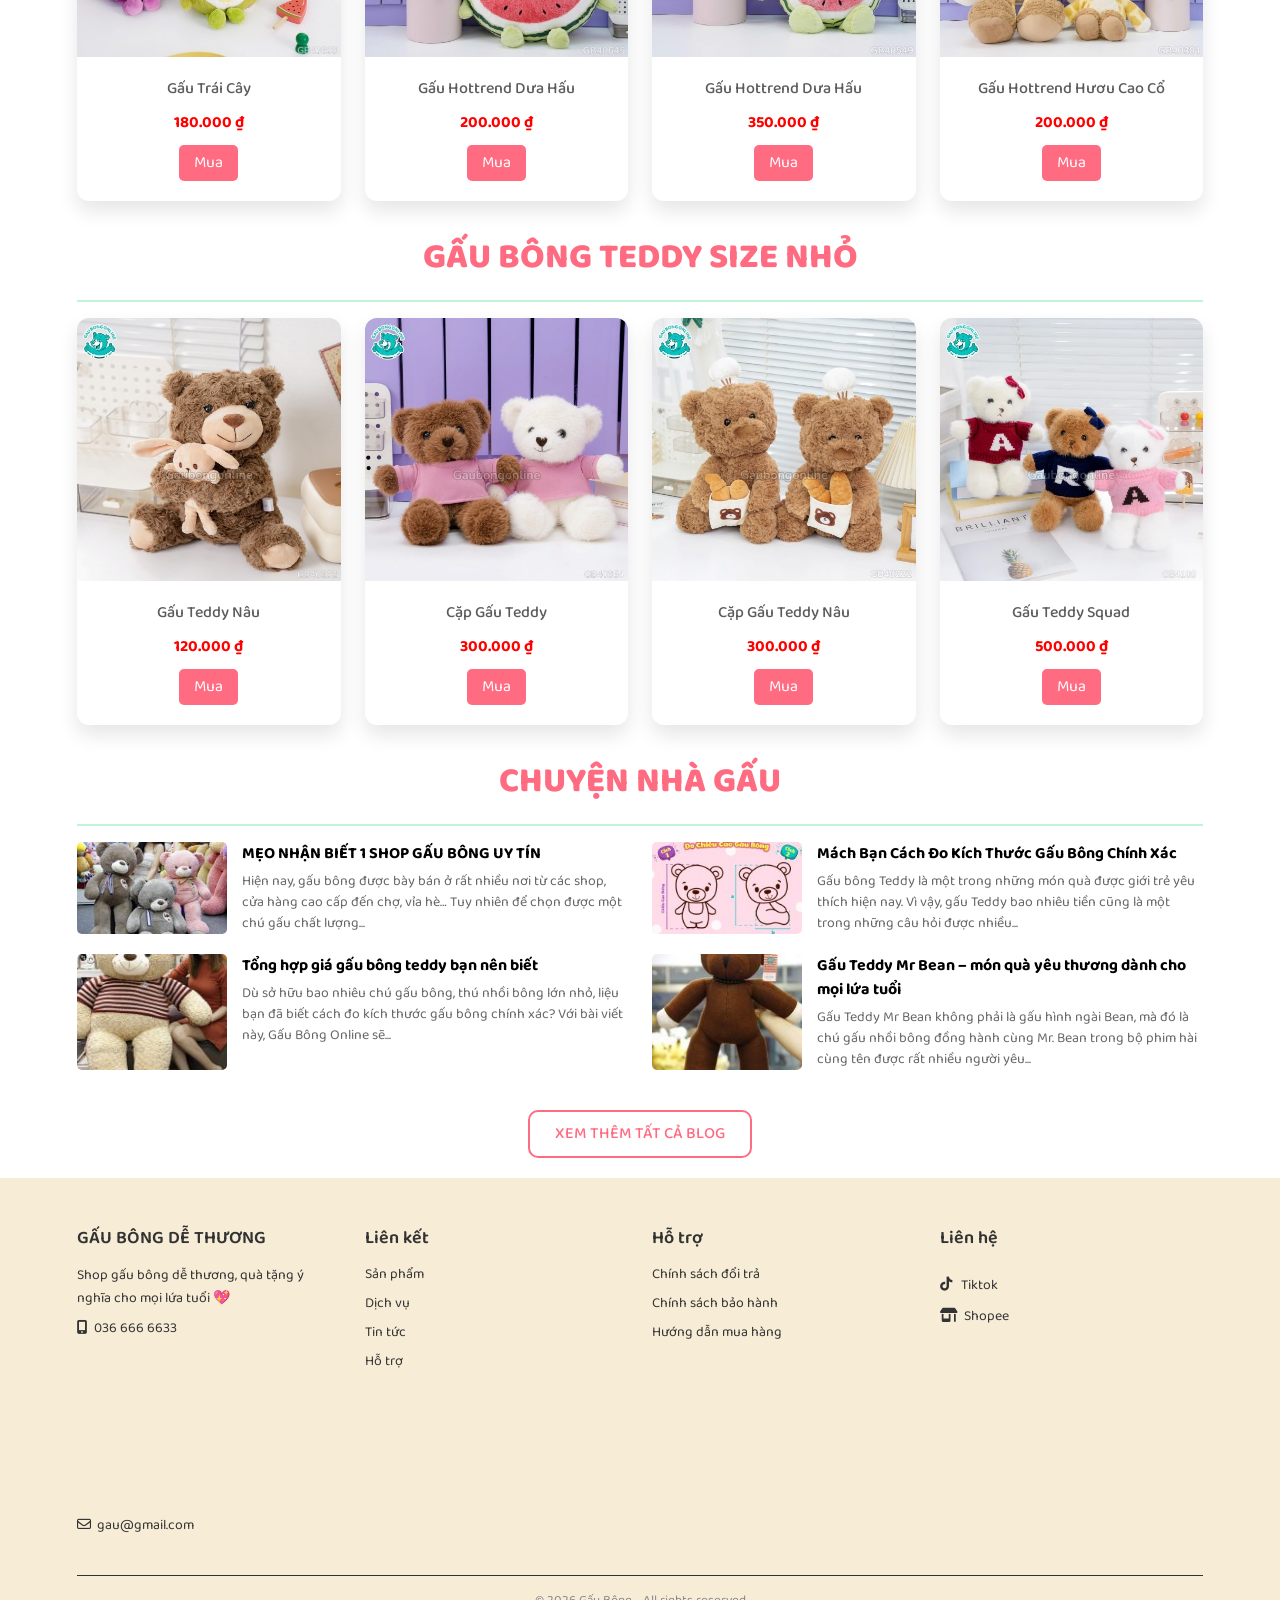
==== commit 3674fb71: "update" ====
--- a/index.html
+++ b/index.html
@@ -35,7 +35,7 @@
               alt="Logo"
               style="width: 80px"
             />
-            <p class="h1">Hiếu kho moi truong dev 2</p>
+            <p class="h1">Hiếu moi truong dev 2</p>
           </a>
           <!-- logo -->
           <div class="navbar-search">
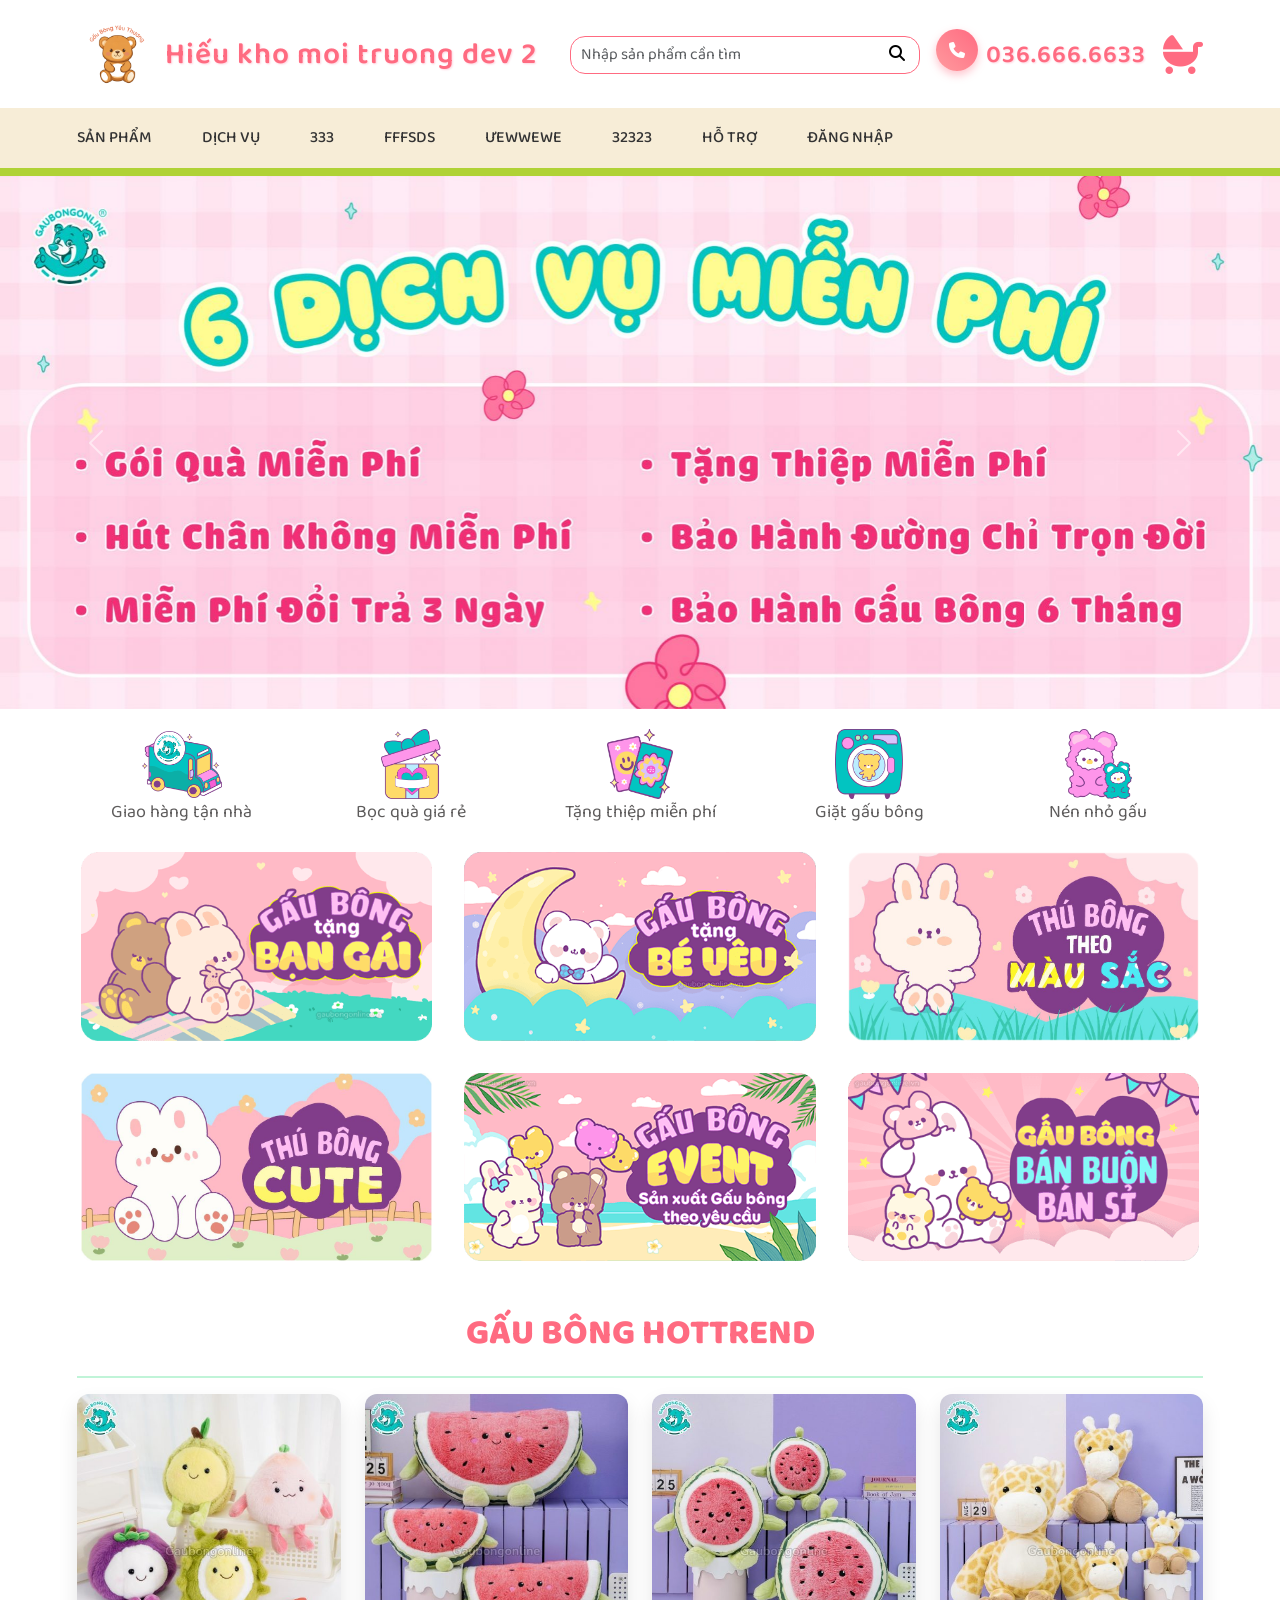
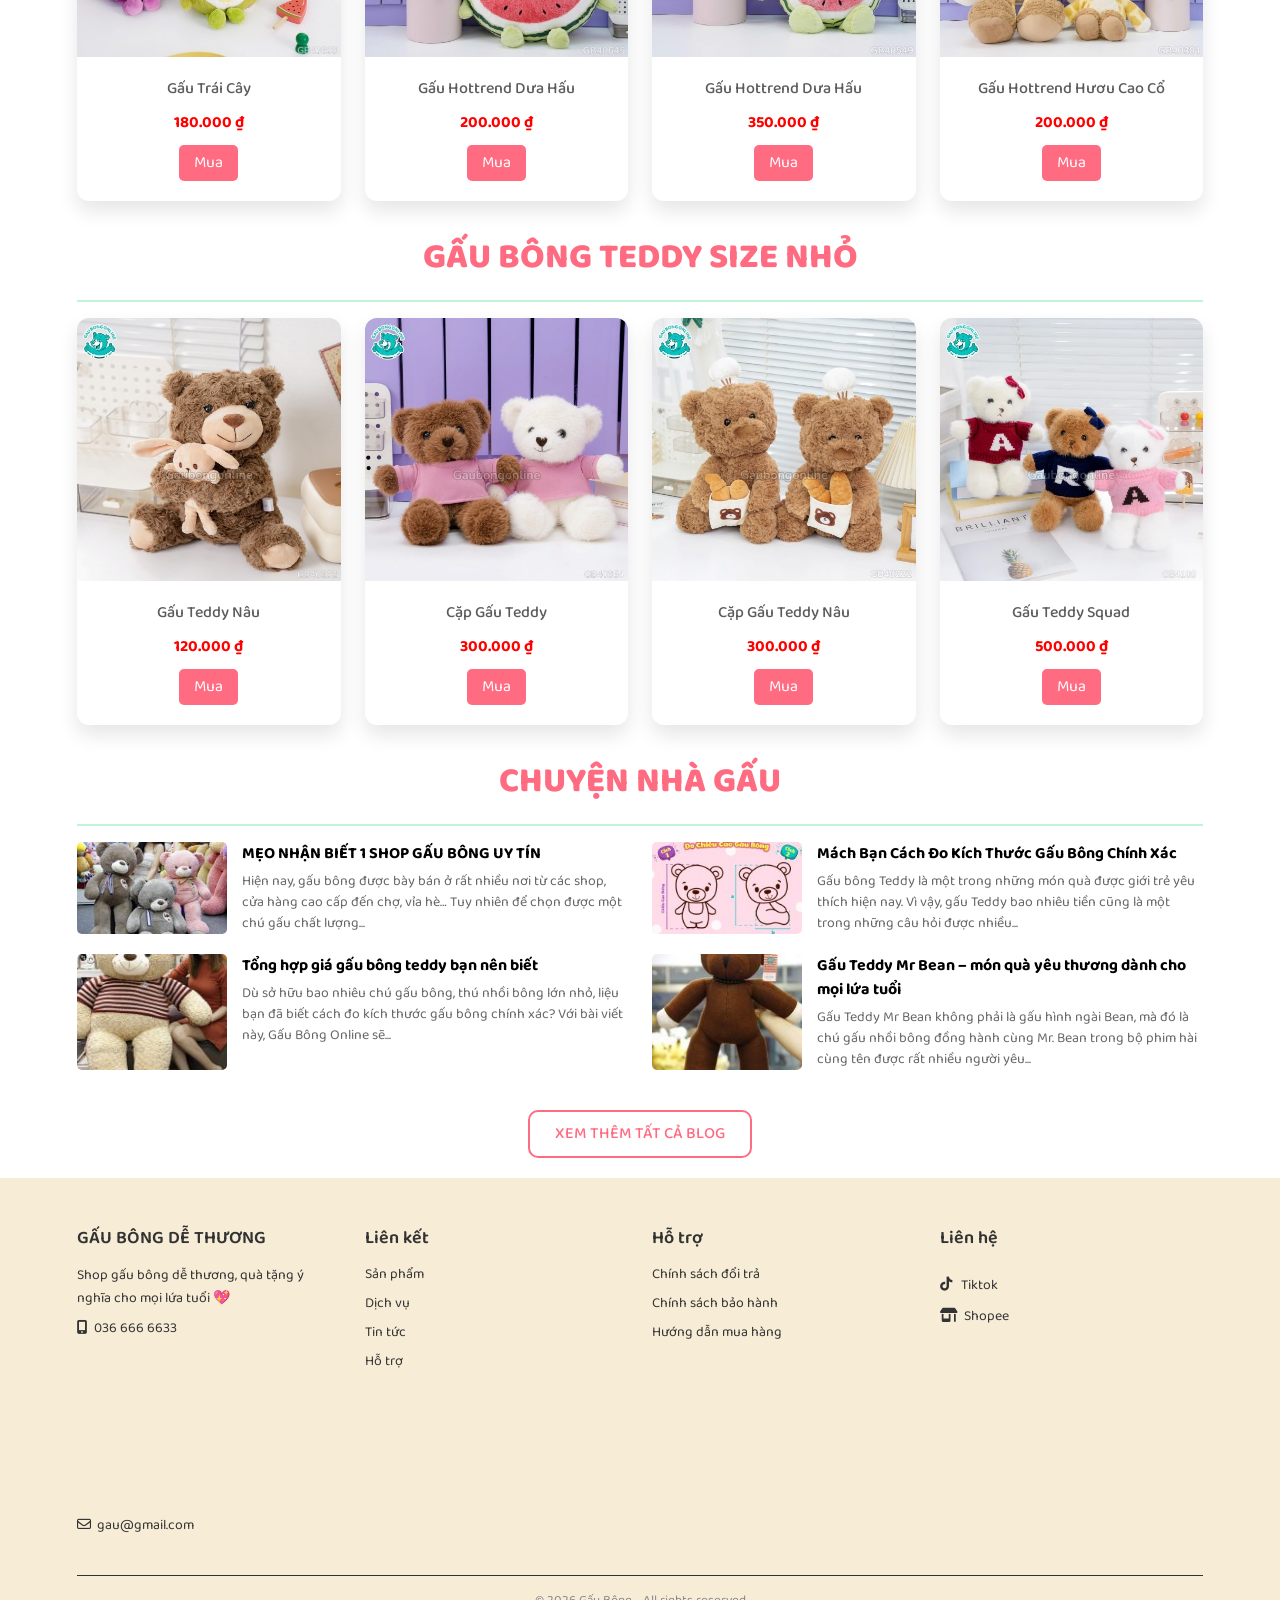
==== commit 00f66b31: "update" ====
--- a/index.html
+++ b/index.html
@@ -35,7 +35,7 @@
               alt="Logo"
               style="width: 80px"
             />
-            <p class="h1">Hiếu moi truong dev 2</p>
+            <p class="h1">Hiếu kho moi truong dev 2</p>
           </a>
           <!-- logo -->
           <div class="navbar-search">
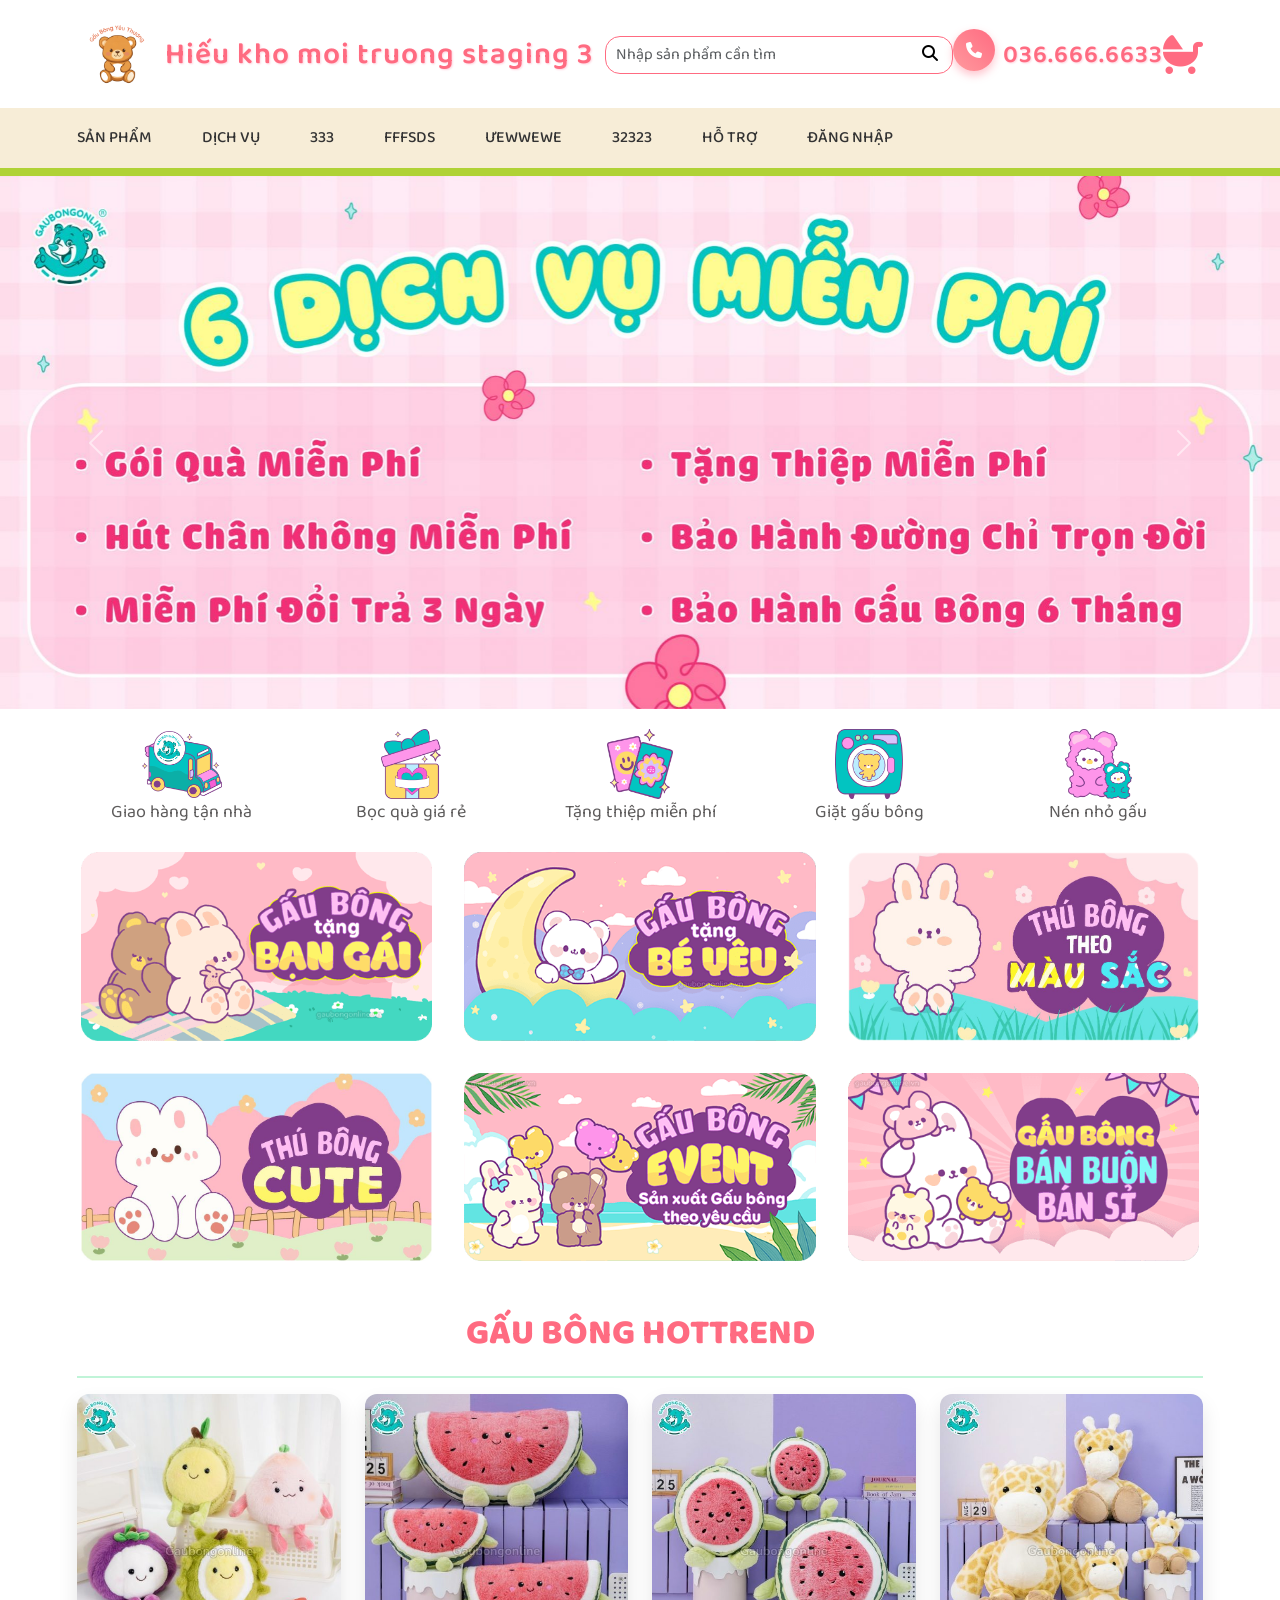
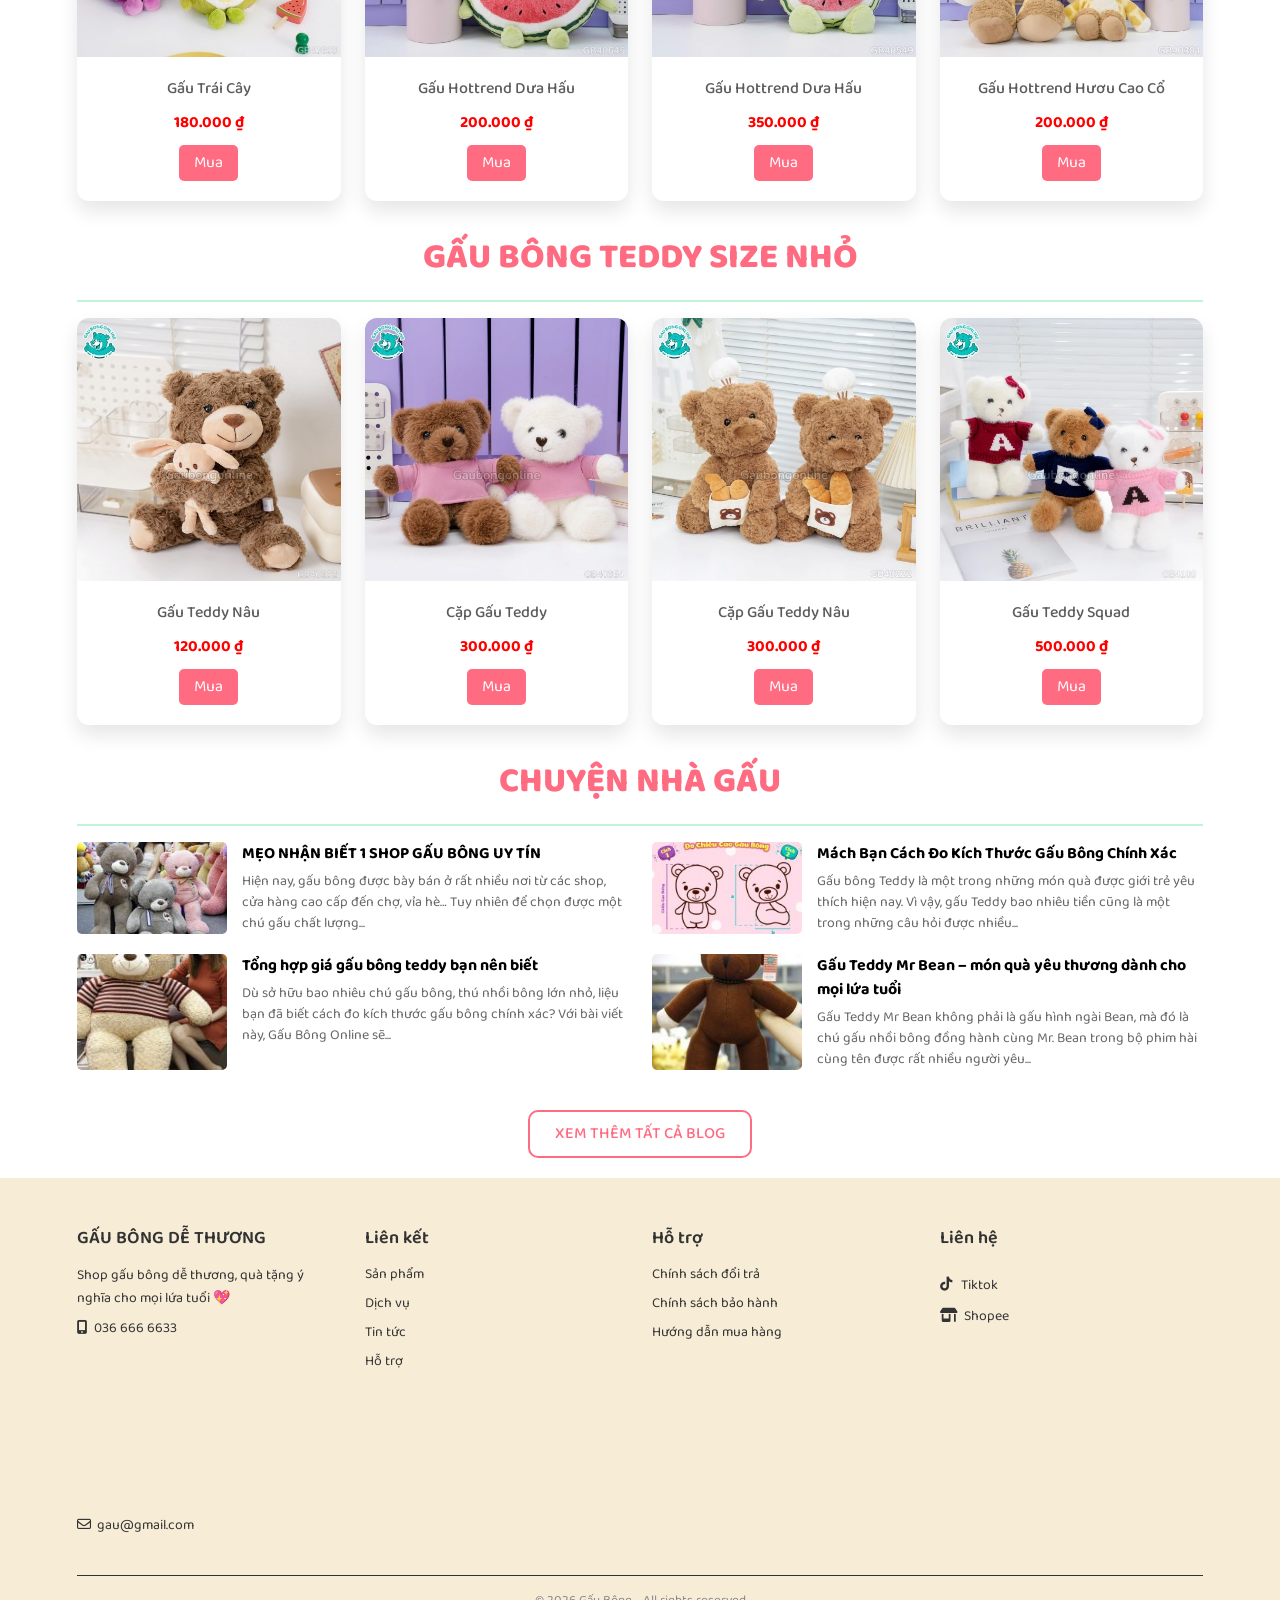
==== commit 103b9e12: "update" ====
--- a/index.html
+++ b/index.html
@@ -35,7 +35,7 @@
               alt="Logo"
               style="width: 80px"
             />
-            <p class="h1">Hiếu kho moi truong dev 2</p>
+            <p class="h1">Hiếu kho moi truong staging 3</p>
           </a>
           <!-- logo -->
           <div class="navbar-search">
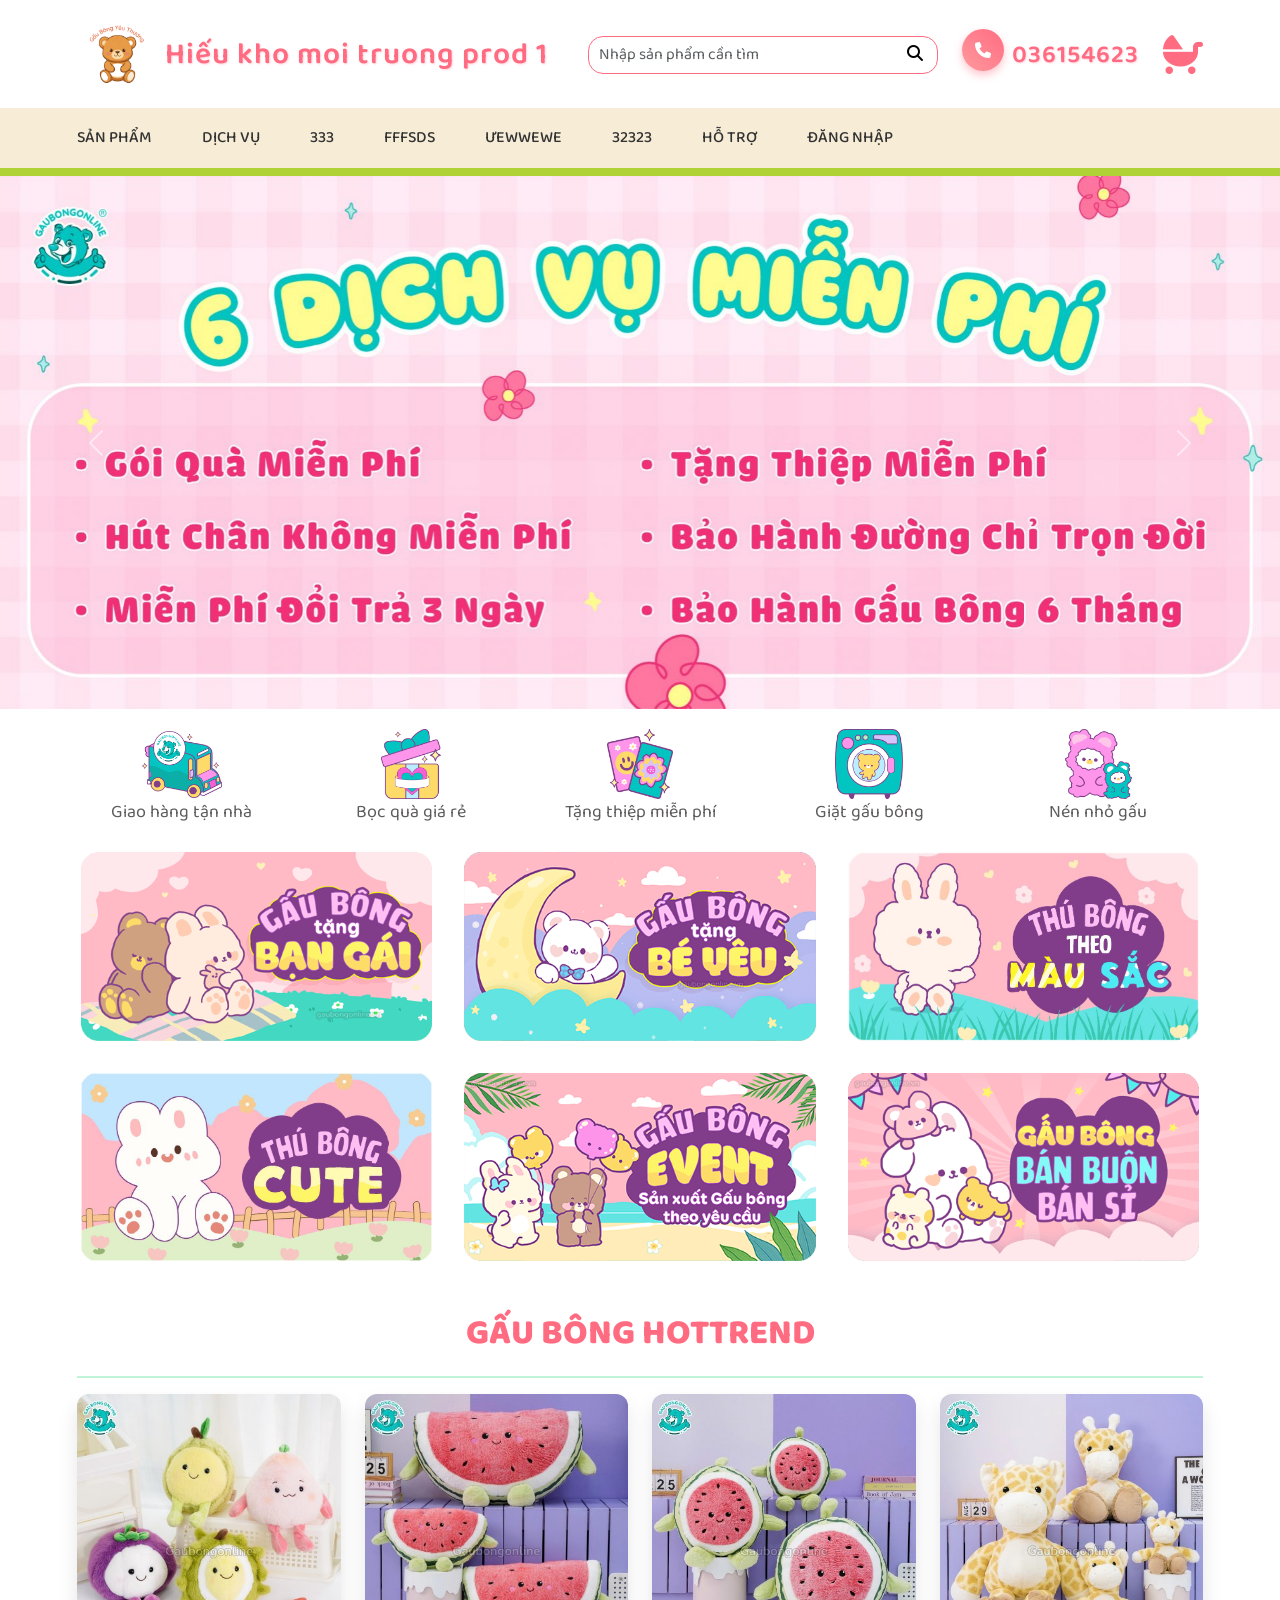
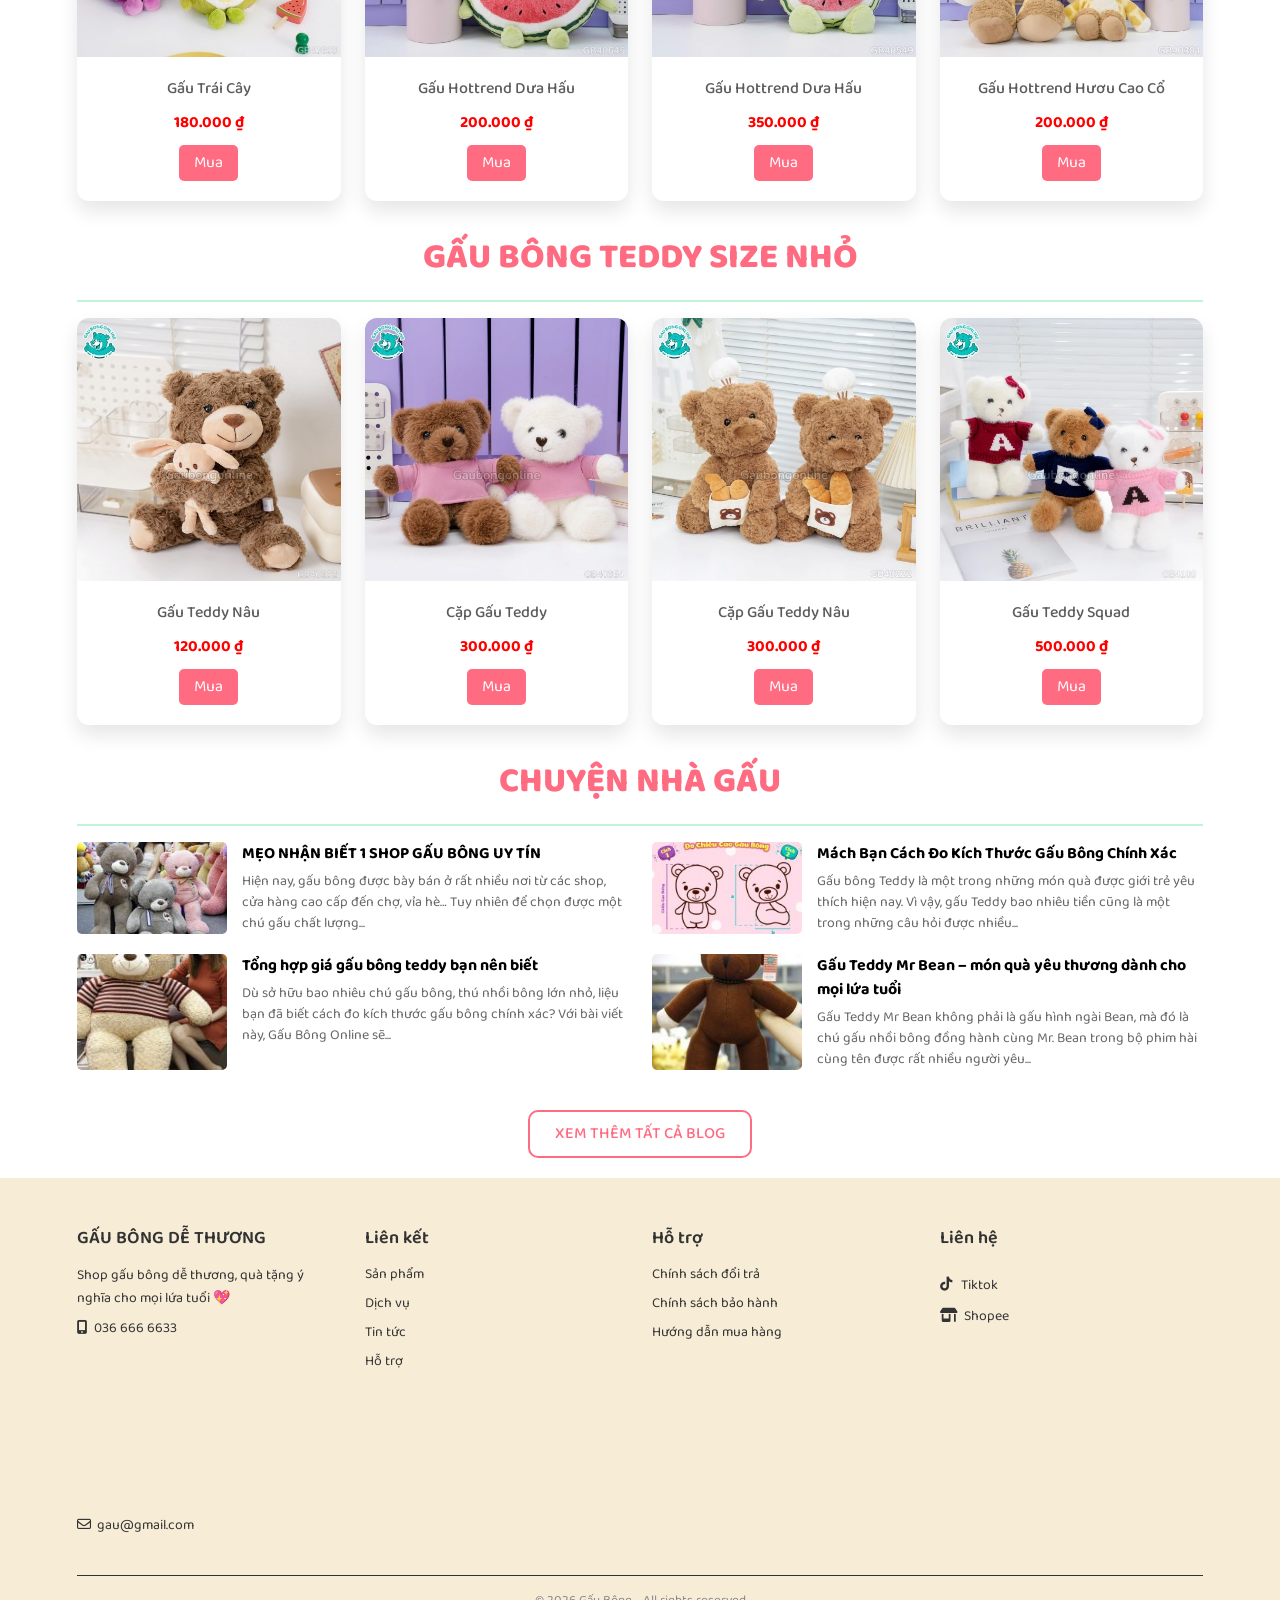
==== commit bc598c25: "Merge 3b285f2f484316853d7b6ca5635caf8330679b6e into 09e97f7ef3fe25ecf671b54cc64e48c2565e343c" ====
--- a/index.html
+++ b/index.html
@@ -35,7 +35,7 @@
               alt="Logo"
               style="width: 80px"
             />
-            <p class="h1">Hiếu kho moi truong staging 3</p>
+            <p class="h1">Hiếu kho moi truong prod 1</p>
           </a>
           <!-- logo -->
           <div class="navbar-search">
@@ -62,7 +62,7 @@
                 style="color: rgb(255, 255, 255)"
               ></i>
             </p>
-            <a href="tel:0901234567" class="h3">036.666.6633</a>
+            <a href="tel:0901234567" class="h3">036154623</a>
           </div>
 
           <div class="navbar-cart">
@@ -81,9 +81,9 @@
               <li class="has-dropdown">
                 <a href="/product.html">Sản phẩm</a>
                 <ul class="dropdown-menu">
-                  <li><a href="#">Gấu bông</a></li>
+                  <li><a href="#">Gấu chó</a></li>
                   <li><a href="#">Thú nhồi bông</a></li>
-                  <li><a href="#">Quà tặng</a></li>
+                  <li><a href="#">Quà tặng kèm</a></li>
                 </ul>
               </li>
 
